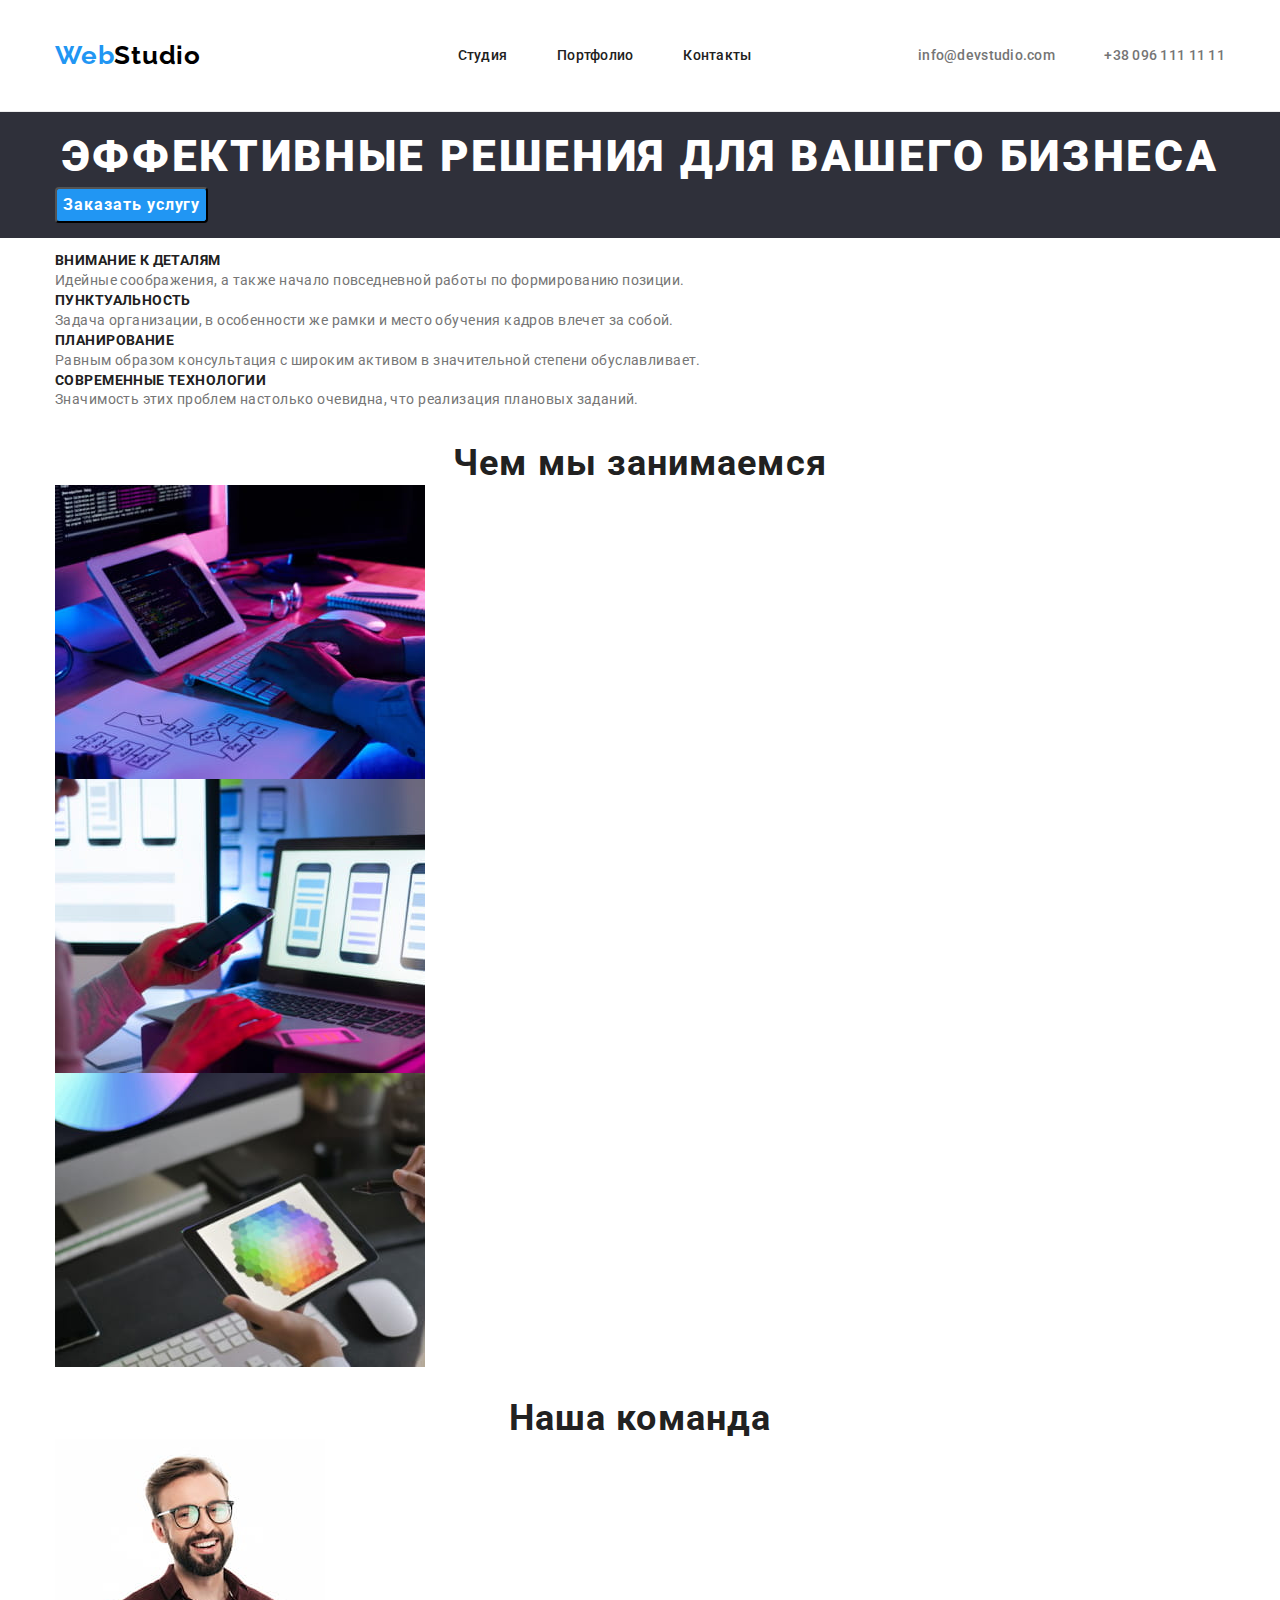
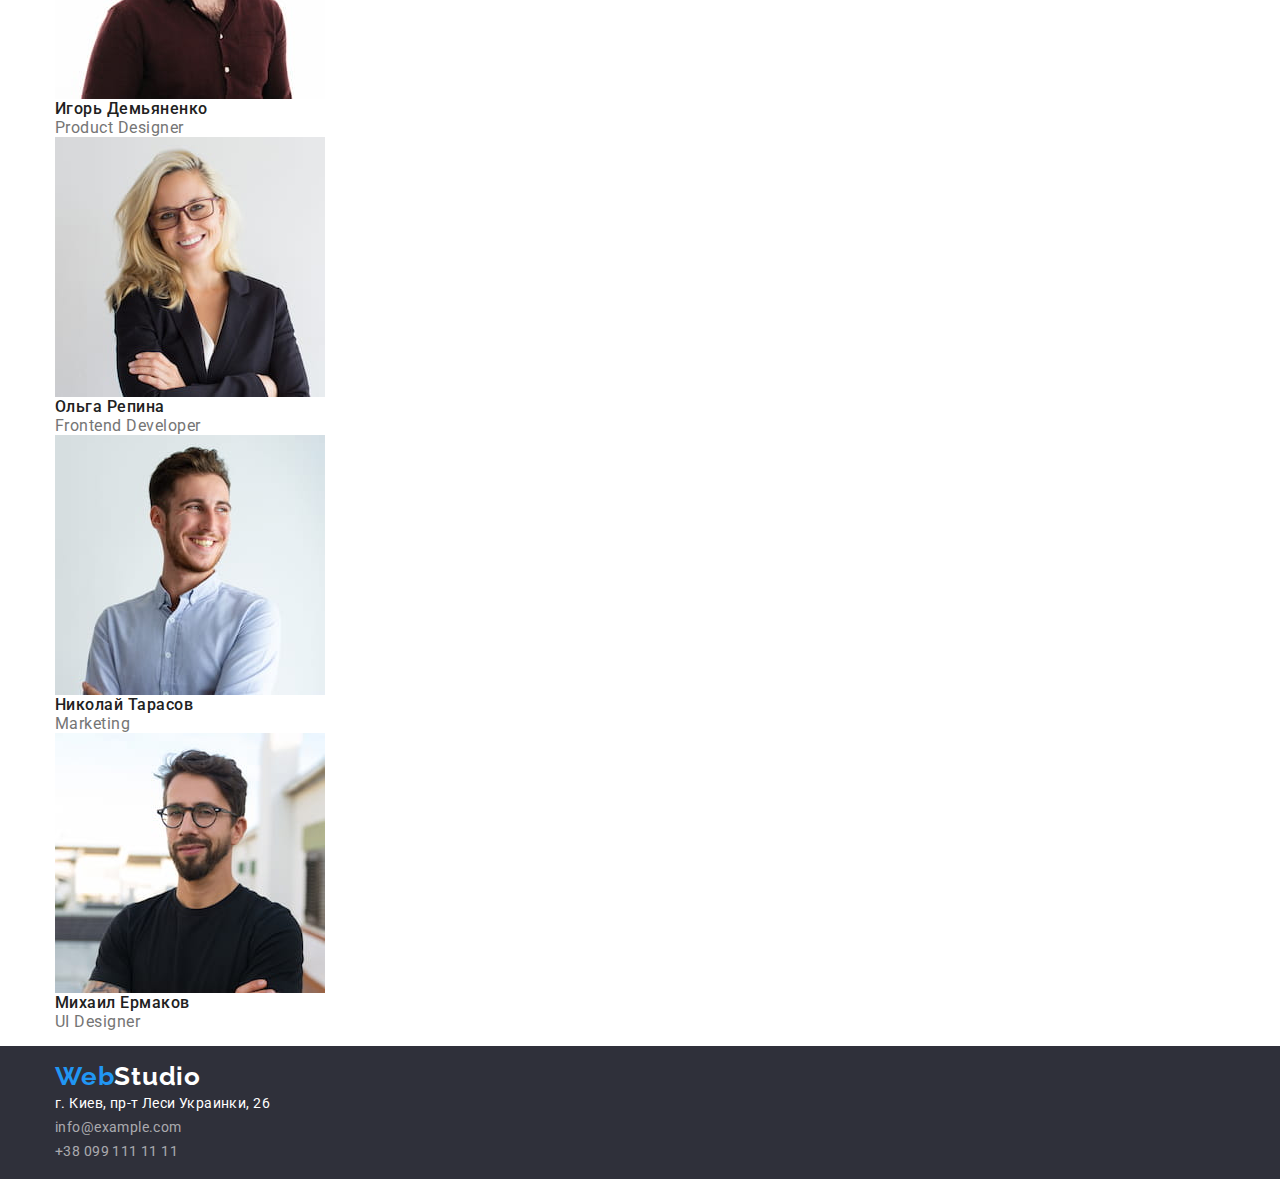
==== index.html @ 6df19114 "Оборачивает секции в вспомогательный контейнер" ====
<!DOCTYPE html>
<html lang="ru">
  <head>
    <meta charset="UTF-8" />
    <meta http-equiv="X-UA-Compatible" content="IE=edge" />
    <meta name="viewport" content="width=device-width, initial-scale=1.0" />
    <link rel="preconnect" href="https://fonts.googleapis.com" />
    <link rel="preconnect" href="https://fonts.gstatic.com" crossorigin />
    <link
      href="https://fonts.googleapis.com/css2?family=Raleway:wght@700&family=Roboto:wght@400;500;700;900&display=swap"
      rel="stylesheet"
    />
    <link
      rel="stylesheet"
      href="https://cdnjs.cloudflare.com/ajax/libs/modern-normalize/1.0.0/modern-normalize.min.css"
    />
    <link rel="stylesheet" href="./css/styles.css" />
    <title>HTML+CSS. Домашнее задание 1</title>
  </head>

  <body>
    <header>
      <div class="container">
        <div class="page-header">
          <!-- Логотип -->
          <a href="./index.html" class="logo">Web<span class="logo-black">Studio</span></a>

          <!-- Навигация по сайту -->
          <nav>
            <ul class="site-nav list">
              <li class="site-nav-item">
                <a href="" class="site-nav-link">Студия</a>
              </li>
              <li class="site-nav-item">
                <a href="./portfolio.html" class="site-nav-link">Портфолио</a>
              </li>
              <li class="site-nav-item">
                <a href="" class="site-nav-link">Контакты</a>
              </li>
            </ul>
          </nav>

          <!-- Контакты для связи -->
          <ul class="contacts list">
            <li class="contacts-item">
              <a href="mailto:info@devstudio.com" class="contacts-link">info@devstudio.com</a>
            </li>
            <li class="contacts-item">
              <a href="tel:+380961111111" class="contacts-link">+38 096 111 11 11</a>
            </li>
          </ul>
        </div>
      </div>
    </header>

    <main>
      <!-- Секция Hero -->
      <section class="section-hero">
        <div class="container">
          <h1 class="title-hero">Эффективные решения для вашего бизнеса</h1>
          <button type="button" class="button">Заказать услугу</button>
        </div>
      </section>

      <!-- Секция преимущества -->
      <section>
        <div class="container">
          <h2 class="hidden">Наши преимущества</h2>
          <ul class="function list">
            <li class="function-item">
              <h3 class="function-subtitle">Внимание к деталям</h3>
              <p class="function-text">
                Идейные соображения, а также начало повседневной работы по формированию позиции.
              </p>
            </li>
            <li class="function-item">
              <h3 class="function-subtitle">Пунктуальность</h3>
              <p class="function-text">
                Задача организации, в особенности же рамки и место обучения кадров влечет за собой.
              </p>
            </li>
            <li class="function-item">
              <h3 class="function-subtitle">Планирование</h3>
              <p class="function-text">
                Равным образом консультация с широким активом в значительной степени обуславливает.
              </p>
            </li>
            <li class="function-item">
              <h3 class="function-subtitle">Современные технологии</h3>
              <p class="function-text">
                Значимость этих проблем настолько очевидна, что реализация плановых заданий.
              </p>
            </li>
          </ul>
        </div>
      </section>

      <!-- Секция услуги компании -->
      <section>
        <div class="container">
          <h2 class="development-title">Чем мы занимаемся</h2>
          <ul class="development list">
            <li class="development-item">
              <img
                src="./images/service-1.jpg"
                alt="Разработка десктопных приложений"
                width="370"
                class="no-gap"
              />
            </li>
            <li class="development-item">
              <img
                src="./images/service-2.jpg"
                alt="Разработка мобильных приложений"
                width="370"
                class="no-gap"
              />
            </li>
            <li class="development-item">
              <img
                src="./images/service-3.jpg"
                alt="Разработка планшетных приложений"
                width="370"
                class="no-gap"
              />
            </li>
          </ul>
        </div>
      </section>

      <!-- Секция Наша команда -->
      <section>
        <div class="container">
          <h2 class="team-title">Наша команда</h2>
          <ul class="team list">
            <li class="team-item">
              <img src="./images/team-member-1.jpg" alt="Игорь Демьяненко" width="270" />
              <h3 class="team-subtitle">Игорь Демьяненко</h3>
              <p lang="en" class="team-text">Product Designer</p>
            </li>
            <li class="team-item">
              <img src="./images/team-member-2.jpg" alt="Ольга Репина" width="270" />
              <h3 class="team-subtitle">Ольга Репина</h3>
              <p lang="en" class="team-text">Frontend Developer</p>
            </li>
            <li class="team-item">
              <img src="./images/team-member-3.jpg" alt="Николай Тарасов" width="270" />
              <h3 class="team-subtitle">Николай Тарасов</h3>
              <p lang="en" class="team-text">Marketing</p>
            </li>
            <li class="team-item">
              <img src="./images/team-member-4.jpg" alt="Михаил Ермаков" width="270" />
              <h3 class="team-subtitle">Михаил Ермаков</h3>
              <p lang="en" class="team-text">UI Designer</p>
            </li>
          </ul>
        </div>
      </section>
    </main>

    <footer class="footer">
      <div class="container">
        <!-- Логотип в footer -->
        <a href="./index.html" class="logo">Web<span class="logo-white">Studio</span></a>

        <!-- Адрес и контакты -->
        <address>
          <ul class="address list">
            <li class="address-item">
              <a
                href="https://goo.gl/maps/hZ6GG7BoJjNdGrGMA"
                target="_blank"
                rel="noopener noreferrer"
                class="address-link"
              >
                г. Киев, пр-т Леси Украинки, 26
              </a>
            </li>
            <li class="address-item">
              <a href="mailto:info@example.com" class="address-link mail">info@example.com</a>
            </li>
            <li class="address-item">
              <a href="tel:+380991111111" class="address-link phone">+38 099 111 11 11</a>
            </li>
          </ul>
        </address>
      </div>
    </footer>
  </body>
</html>
---- css/styles.css ----
/* Цвета логотипа #2196F3,  #000000 */
/* Цвет навигации и основного текста #212121 */
/* Цвет текста телефона и вторичного текста #757575 */

/* Белый текст color: #FFFFFF */
/* Вторичный от белого rgba(255, 255, 255, 0.6) */

/* Цвет фона #FFFFFF */
/* Цвет вторичного фона main #E5E5E5 */

/* Цвет интерактивных элементов в цвет логотипа #2196F3  */

/* Шрифты Raleway 700, Roboto 900, 700, 500, 400  */

:root {
  --brand-color: #2196f3;
  --brand-color-black: #000000;
  --brand-color-white: #ffffff;
  --color-white: #ffffff;
  --background-color-section: #2f303a;
  --text-color: #212121;
  --text-color-two: #757575;
  --color-section-text-two: rgba(255, 255, 255, 0.6);
  --button-filter-color: #f5f4fa;
  --button-filter-color-hover: #188ce8;
}

body {
  background-color: var(--color-white);
  color: var(--text-color);
  font-family: Roboto, sans-serif;
  margin: 0;
}

/* Сброс стилей */
h1,
h2,
h3,
p,
ul,
a {
  margin: 0;
  padding: 0;
}

/* .no-gap {
  display: block;
} */

img {
  display: block;
  max-width: 100%;
  height: auto;
}

/* Оформление логотипа */
.logo {
  color: var(--brand-color);
  text-decoration: none;
  font-family: Raleway, sans-serif;
  font-weight: 700;
  font-size: 26px;
  line-height: 1.19;
  letter-spacing: 0.03em;

  margin: 25px 0;
  margin-right: 90px;
}

.logo-black {
  color: var(--brand-color-black);
}

.logo-white {
  color: var(--brand-color-white);
}

/* Оформление навигации сайта header*/
.list {
  list-style: none;
}

header {
  border-bottom: 1px solid #ececec;
}

.container {
  max-width: 1200px;
  margin: 0 auto;
  padding: 15px;
}

.page-header {
  display: flex;
  justify-content: space-between;
  align-items: center;
  flex-wrap: wrap;
}

.site-nav {
  display: flex;
  width: 294px;
  justify-content: space-between;
}

.site-nav-link {
  text-decoration: none;
  color: var(--text-color);
  font-weight: 500;
  font-size: 14px;
  line-height: 1.14;
  letter-spacing: 0.02em;
}

.site-nav-link:hover,
.site-nav-link:focus {
  color: var(--brand-color);
}

.contacts {
  display: flex;
  width: 307px;
  justify-content: space-between;
}

.contacts-link {
  text-decoration: none;
  color: var(--text-color-two);
  font-weight: 500;
  font-size: 14px;
  line-height: 1.14;
  letter-spacing: 0.02em;
}

.contacts-link:hover,
.contacts-link:focus {
  color: var(--brand-color);
}

/* Оформление подвала сайта footer */
.footer,
.section-hero {
  background-color: var(--background-color-section);
}

.address-link {
  text-decoration: none;
  color: var(--color-white);
  font-style: normal;
  font-size: 14px;
  line-height: 1.71;
  letter-spacing: 0.03em;
}

.mail,
.phone {
  text-decoration: none;
  color: var(--color-section-text-two);
}

/* Оформление секции Hero */
.title-hero {
  color: var(--color-white);
  font-weight: 900;
  font-size: 44px;
  line-height: 1.36;
  letter-spacing: 0.06em;
  text-transform: uppercase;
  text-align: center;
}

.button {
  background-color: var(--brand-color);
  color: var(--color-white);
  font-family: inherit;
  font-weight: 700;
  font-size: 16px;
  line-height: 1.88;
  letter-spacing: 0.06em;

  border-radius: 4px;

  cursor: pointer;
}

.button:hover,
.button:focus {
  background-color: var(--button-filter-color-hover);
}

/* Оформление секции преимущества */

.hidden {
  display: none;
}

.function-subtitle {
  font-weight: 700;
  font-size: 14px;
  line-height: 1.14;
  letter-spacing: 0.03em;
  text-transform: uppercase;
}

/* Секция преимущества */
.function-text {
  color: var(--text-color-two);
  font-size: 14px;
  line-height: 1.71;
  letter-spacing: 0.03em;
}

/* Секция услуги компании */
.development-title,
.team-title {
  font-weight: 700;
  font-size: 36px;
  line-height: 1.17;
  letter-spacing: 0.03em;
  text-align: center;
}

/* Секция Наша команда */
.team-subtitle {
  font-weight: 500;
  font-size: 16px;
  line-height: 1.19;
  letter-spacing: 0.03em;
}

.team-text {
  color: var(--text-color-two);
  font-size: 16px;
  line-height: 1.19;
  letter-spacing: 0.03em;
}

/* Интерактивная секция кнопок портфолио */

.filter-button {
  border: none;
  background-color: var(--button-filter-color);
  font-family: inherit;
  font-weight: 500;
  font-size: 16px;
  line-height: 1.62;
  letter-spacing: 0.03em;

  cursor: pointer;
}

.filter-button:hover,
.filter-button:focus {
  background-color: var(--brand-color);
  color: var(--color-white);
}

.portfolio-link {
  text-decoration: none;
}

.portfolio-title {
  color: var(--text-color);
  font-weight: 700;
  font-size: 18px;
  line-height: 2;
  letter-spacing: 0.06em;
}

.portfolio-text {
  color: var(--text-color-two);
  font-size: 16px;
  line-height: 2;
  letter-spacing: 0.03em;
}
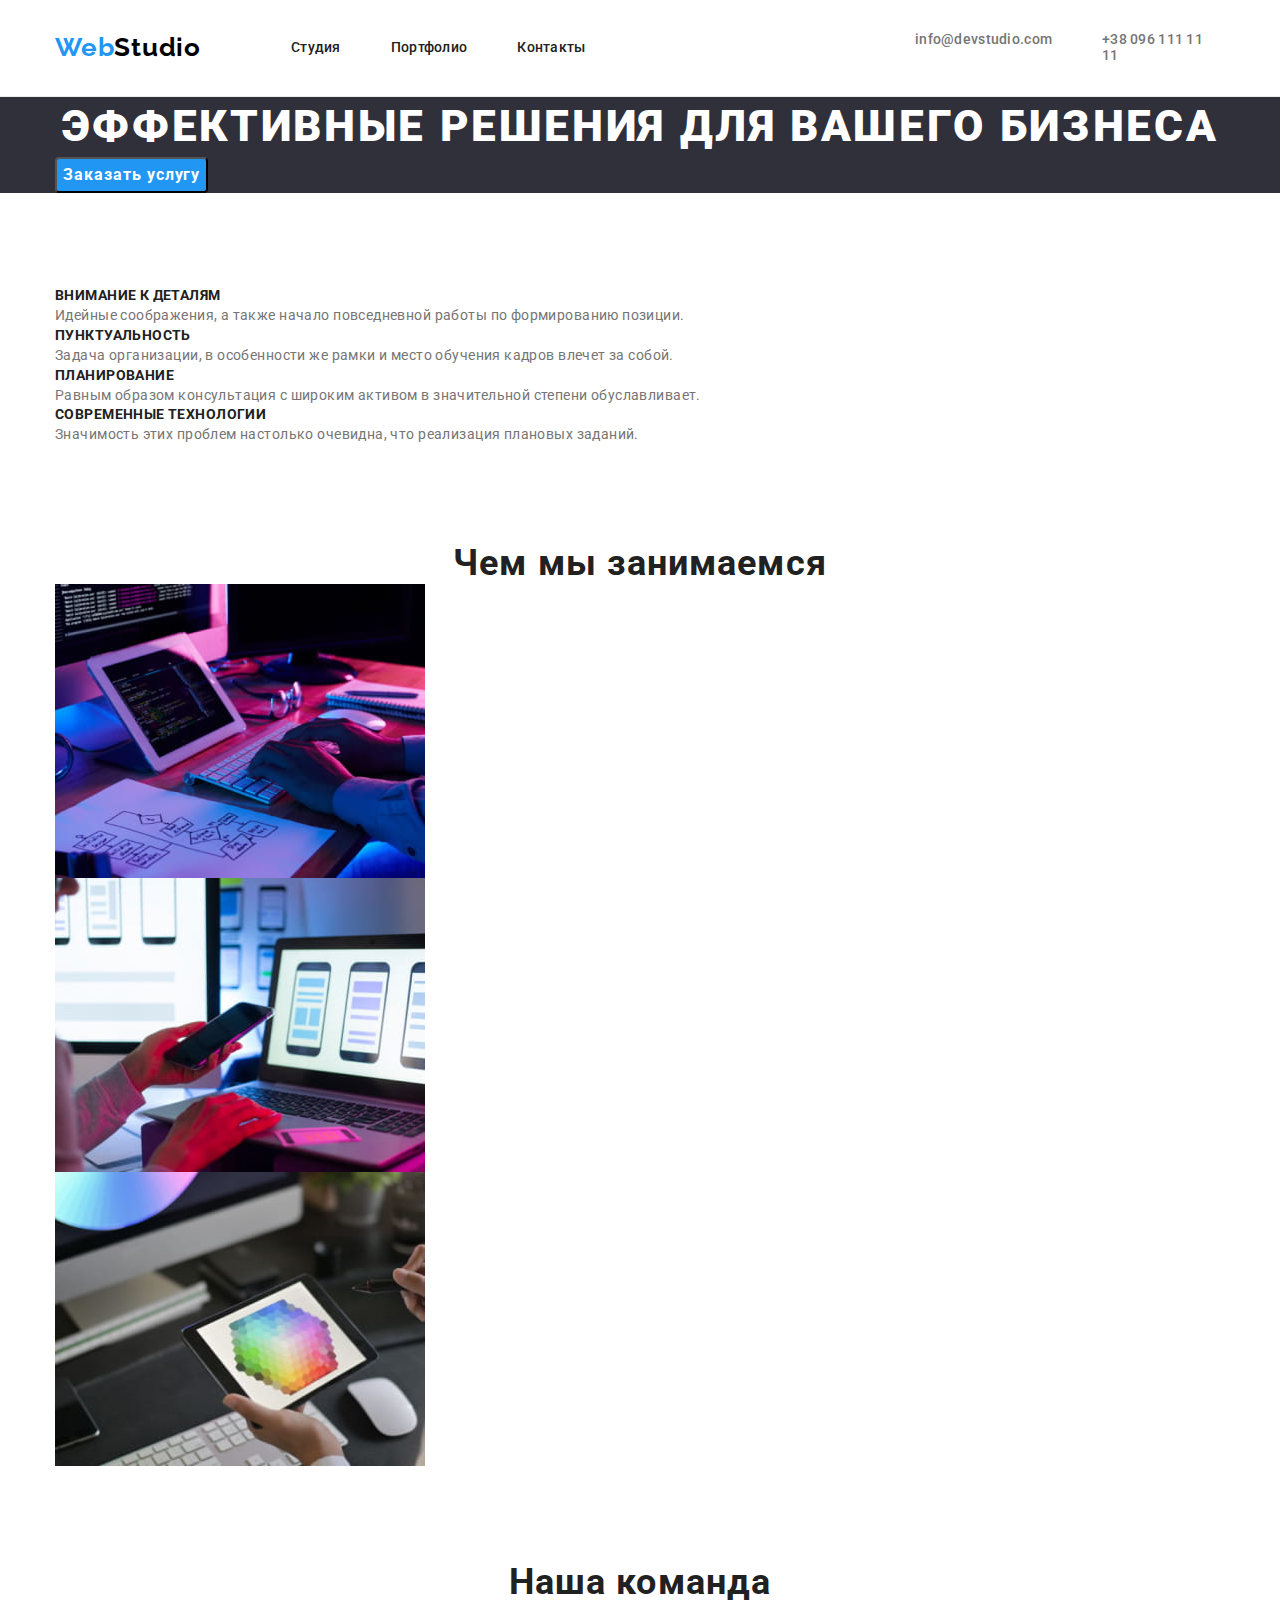
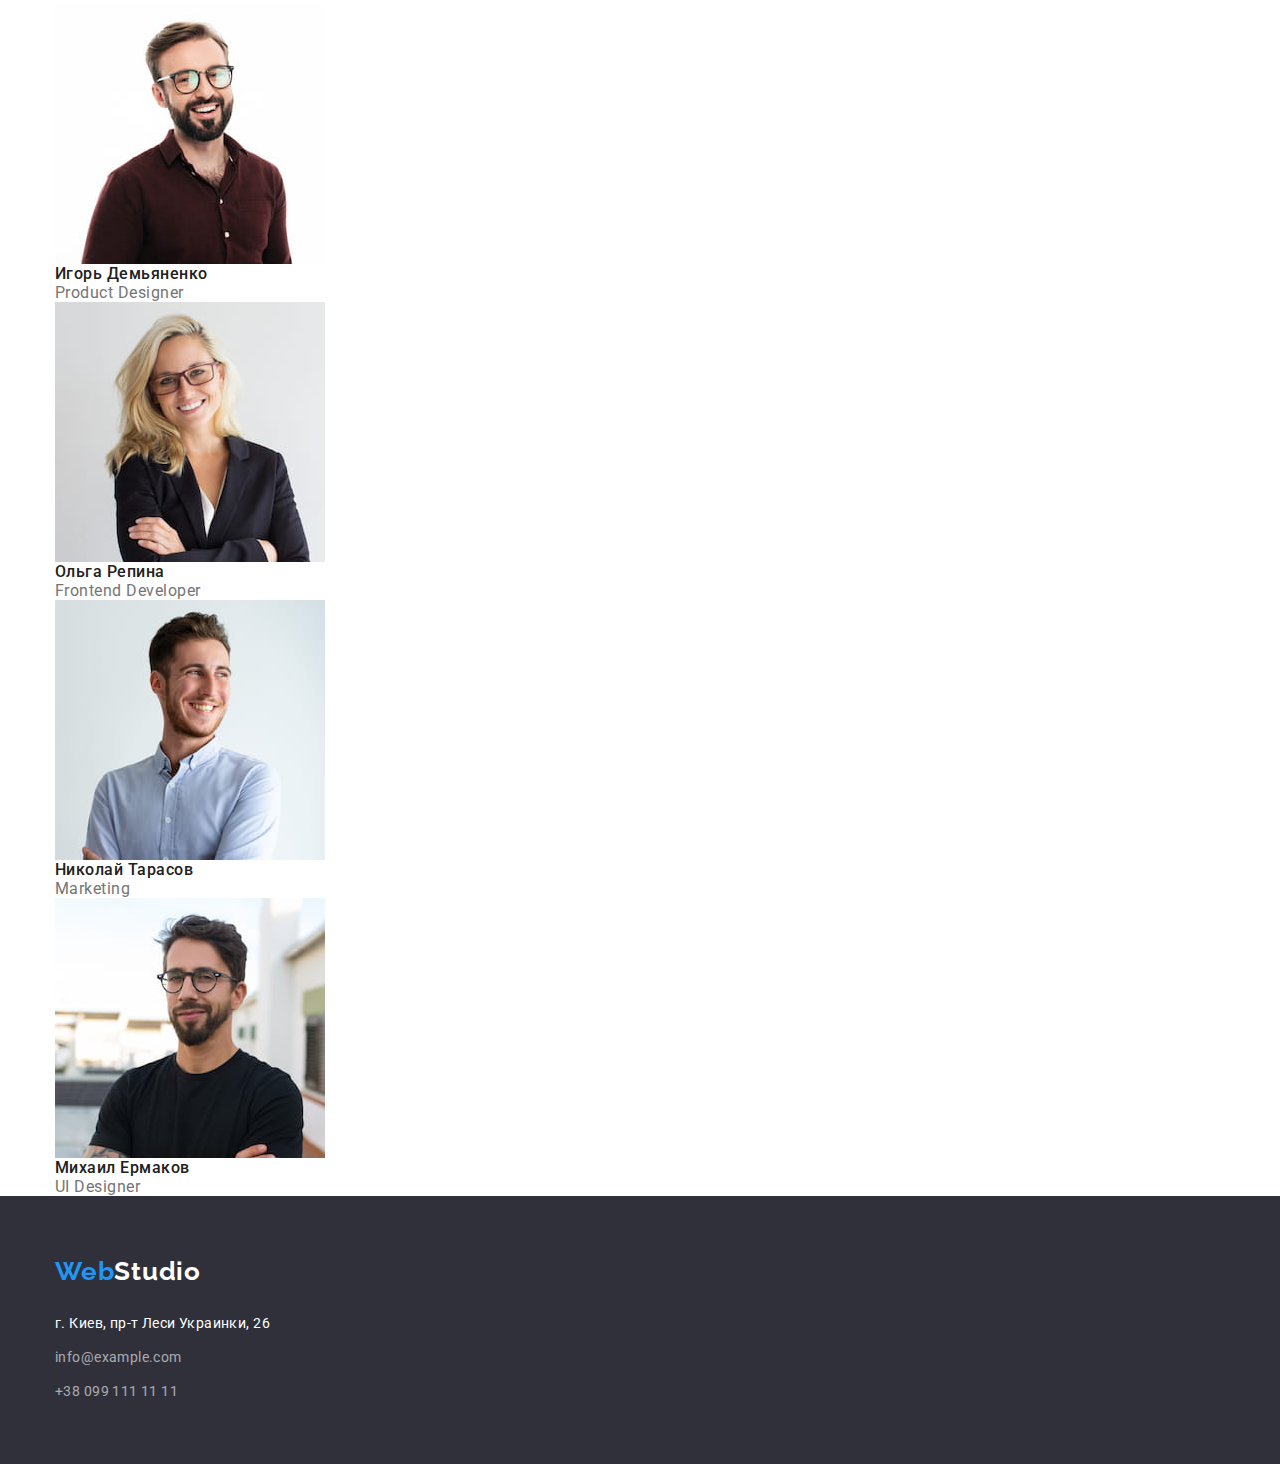
==== commit 8ccfaa00: "Размечает шапку и футтер сайта" ====
--- a/index.html
+++ b/index.html
@@ -63,9 +63,9 @@
       </section>
 
       <!-- Секция преимущества -->
-      <section>
+      <section class="section-function">
         <div class="container">
-          <h2 class="hidden">Наши преимущества</h2>
+          <h2 class="visually-hidden">Наши преимущества</h2>
           <ul class="function list">
             <li class="function-item">
               <h3 class="function-subtitle">Внимание к деталям</h3>
@@ -96,7 +96,7 @@
       </section>
 
       <!-- Секция услуги компании -->
-      <section>
+      <section class="section-development">
         <div class="container">
           <h2 class="development-title">Чем мы занимаемся</h2>
           <ul class="development list">
@@ -158,32 +158,34 @@
       </section>
     </main>
 
-    <footer class="footer">
+    <footer>
       <div class="container">
-        <!-- Логотип в footer -->
-        <a href="./index.html" class="logo">Web<span class="logo-white">Studio</span></a>
+        
+          <!-- Логотип в footer -->
+          <a href="./index.html" class="logo">Web<span class="logo-white">Studio</span></a>
 
-        <!-- Адрес и контакты -->
-        <address>
-          <ul class="address list">
-            <li class="address-item">
-              <a
-                href="https://goo.gl/maps/hZ6GG7BoJjNdGrGMA"
-                target="_blank"
-                rel="noopener noreferrer"
-                class="address-link"
-              >
-                г. Киев, пр-т Леси Украинки, 26
-              </a>
-            </li>
-            <li class="address-item">
-              <a href="mailto:info@example.com" class="address-link mail">info@example.com</a>
-            </li>
-            <li class="address-item">
-              <a href="tel:+380991111111" class="address-link phone">+38 099 111 11 11</a>
-            </li>
-          </ul>
-        </address>
+          <!-- Адрес и контакты -->
+          <address>
+            <ul class="address list">
+              <li class="address-item">
+                <a
+                  href="https://goo.gl/maps/hZ6GG7BoJjNdGrGMA"
+                  target="_blank"
+                  rel="noopener noreferrer"
+                  class="address-link"
+                >
+                  г. Киев, пр-т Леси Украинки, 26
+                </a>
+              </li>
+              <li class="address-item">
+                <a href="mailto:info@example.com" class="address-link mail">info@example.com</a>
+              </li>
+              <li class="address-item">
+                <a href="tel:+380991111111" class="address-link phone">+38 099 111 11 11</a>
+              </li>
+            </ul>
+          </address>
+        
       </div>
     </footer>
   </body>
--- a/css/styles.css
+++ b/css/styles.css
@@ -38,7 +38,7 @@
 h3,
 p,
 ul,
-a {
+li {
   margin: 0;
   padding: 0;
 }
@@ -63,7 +63,8 @@
   line-height: 1.19;
   letter-spacing: 0.03em;
 
-  margin: 25px 0;
+  display: inline-block;
+  padding: 25px 0;
   margin-right: 90px;
 }
 
@@ -87,12 +88,12 @@
 .container {
   max-width: 1200px;
   margin: 0 auto;
-  padding: 15px;
+  padding: 0 15px;
 }
 
 .page-header {
   display: flex;
-  justify-content: space-between;
+  justify-content: flex-start;
   align-items: center;
   flex-wrap: wrap;
 }
@@ -100,7 +101,28 @@
 .site-nav {
   display: flex;
   width: 294px;
-  justify-content: space-between;
+  margin-right: 330px;
+}
+
+.site-nav-item,
+.contacts-item {
+  margin: 0 25px;
+}
+
+.site-nav-item:first-child,
+.contacts-item:first-child {
+  margin-left: 0;
+}
+
+.site-nav-item:last-child,
+.contacts-item:last-child {
+  margin-right: 0;
+}
+
+.site-nav-link,
+.contacts-link {
+  display: block;
+  padding: 32px 0;
 }
 
 .site-nav-link {
@@ -120,7 +142,6 @@
 .contacts {
   display: flex;
   width: 307px;
-  justify-content: space-between;
 }
 
 .contacts-link {
@@ -138,11 +159,21 @@
 }
 
 /* Оформление подвала сайта footer */
-.footer,
+footer,
 .section-hero {
   background-color: var(--background-color-section);
 }
 
+footer {
+  padding: 35px 0;
+}
+
+.section-hero,
+.section-function,
+.section-development {
+  margin-bottom: 95px;
+}
+
 .address-link {
   text-decoration: none;
   color: var(--color-white);
@@ -150,12 +181,25 @@
   font-size: 14px;
   line-height: 1.71;
   letter-spacing: 0.03em;
+
+  display: block;
+}
+
+.address-item {
+  margin-bottom: 10px;
+}
+
+.address-item:last-child {
+  margin-bottom: 0;
 }
 
 .mail,
 .phone {
-  text-decoration: none;
   color: var(--color-section-text-two);
+}
+
+address {
+  padding-bottom: 25px;
 }
 
 /* Оформление секции Hero */
@@ -190,8 +234,18 @@
 
 /* Оформление секции преимущества */
 
-.hidden {
-  display: none;
+.visually-hidden {
+  position: absolute;
+  width: 1px;
+  height: 1px;
+  margin: -1px;
+  border: 0;
+  padding: 0;
+
+  white-space: nowrap;
+  clip-path: inset(100%);
+  clip: rect(0 0 0 0);
+  overflow: hidden;
 }
 
 .function-subtitle {
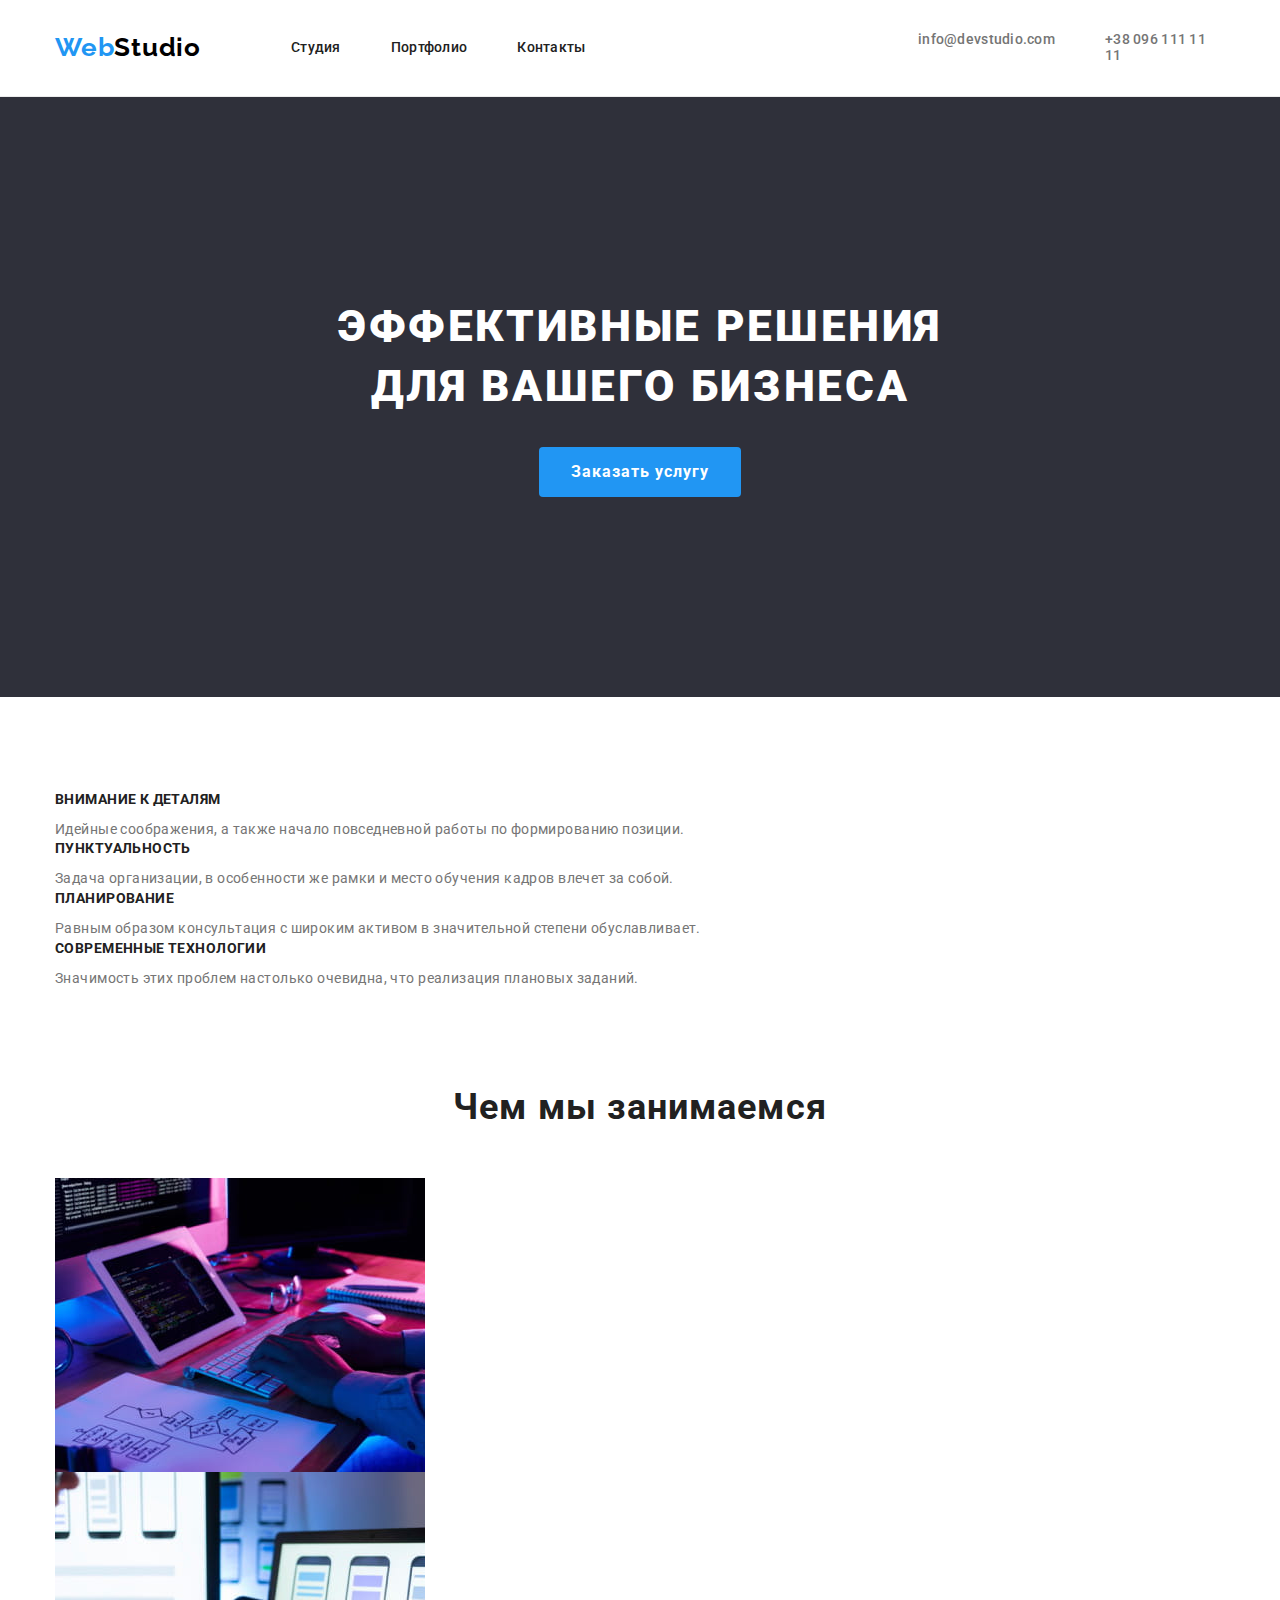
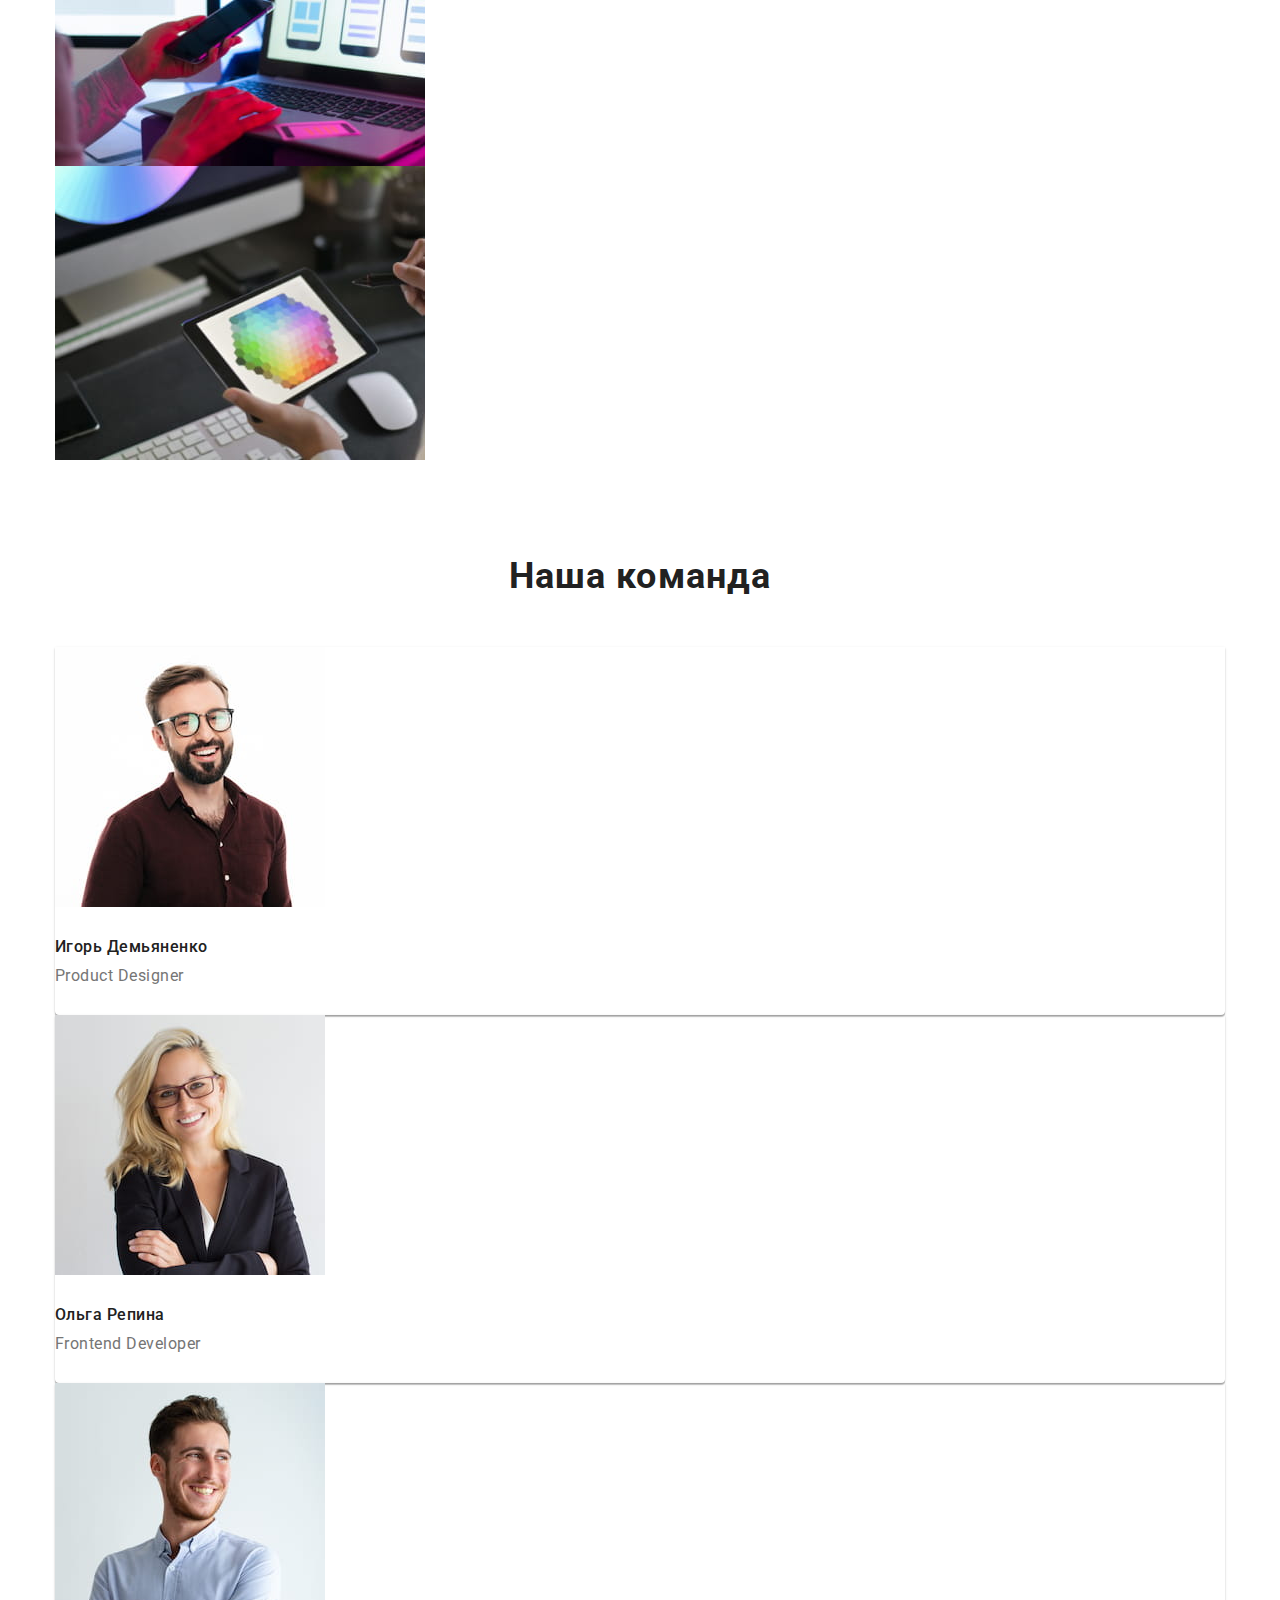
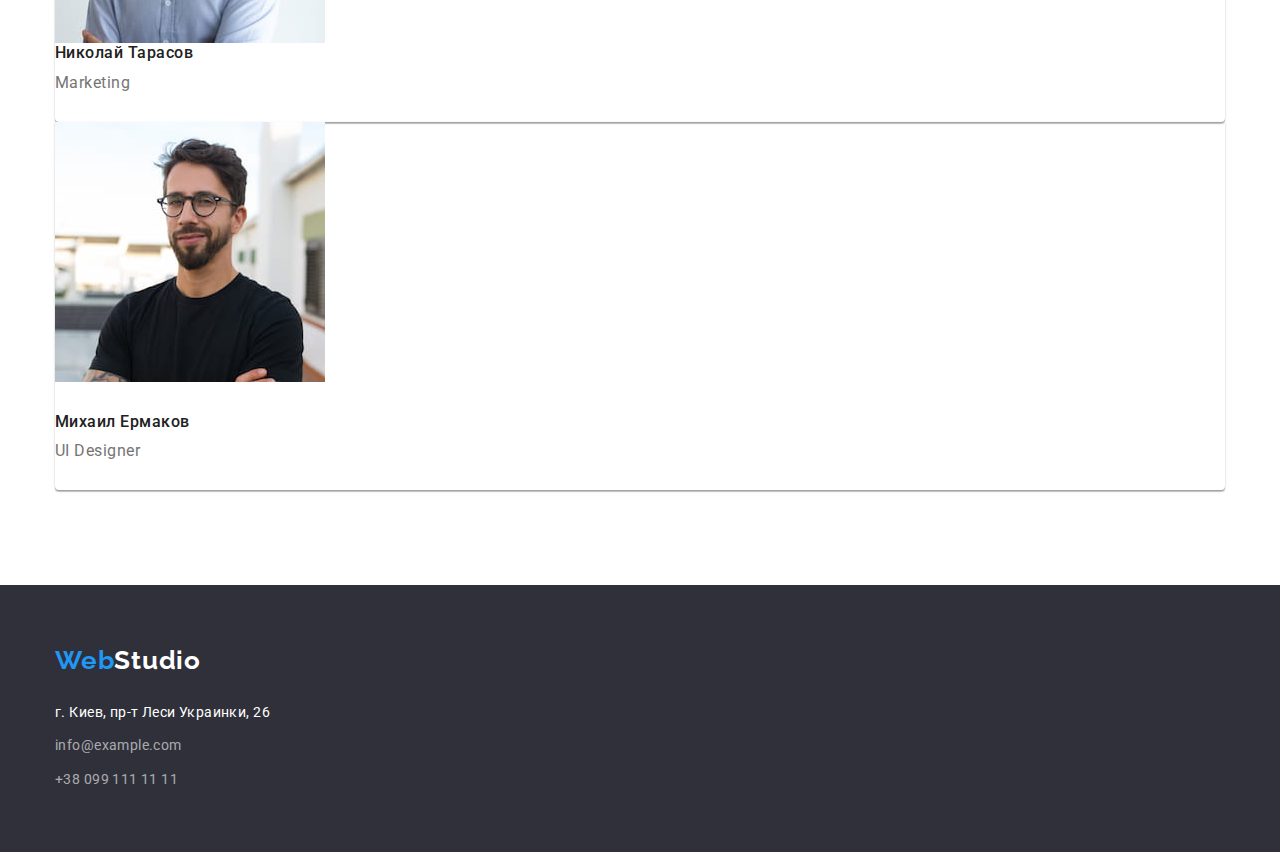
==== commit 42d2f3e5: "Делает вертикальную разметку с помощью маржинов и паддингов в индекс и портфолио" ====
--- a/index.html
+++ b/index.html
@@ -12,7 +12,7 @@
     />
     <link
       rel="stylesheet"
-      href="https://cdnjs.cloudflare.com/ajax/libs/modern-normalize/1.0.0/modern-normalize.min.css"
+      href="https://cdnjs.cloudflare.com/ajax/libs/modern-normalize/1.1.0/modern-normalize.min.css"
     />
     <link rel="stylesheet" href="./css/styles.css" />
     <title>HTML+CSS. Домашнее задание 1</title>
@@ -63,7 +63,7 @@
       </section>
 
       <!-- Секция преимущества -->
-      <section class="section-function">
+      <section class="section">
         <div class="container">
           <h2 class="visually-hidden">Наши преимущества</h2>
           <ul class="function list">
@@ -96,7 +96,7 @@
       </section>
 
       <!-- Секция услуги компании -->
-      <section class="section-development">
+      <section class="section no-padding-top">
         <div class="container">
           <h2 class="development-title">Чем мы занимаемся</h2>
           <ul class="development list">
@@ -129,17 +129,17 @@
       </section>
 
       <!-- Секция Наша команда -->
-      <section>
+      <section class="section no-padding-top">
         <div class="container">
           <h2 class="team-title">Наша команда</h2>
           <ul class="team list">
             <li class="team-item">
-              <img src="./images/team-member-1.jpg" alt="Игорь Демьяненко" width="270" />
+              <img src="./images/team-member-1.jpg" alt="Игорь Демьяненко" width="270" class="team-img"/>
               <h3 class="team-subtitle">Игорь Демьяненко</h3>
               <p lang="en" class="team-text">Product Designer</p>
             </li>
             <li class="team-item">
-              <img src="./images/team-member-2.jpg" alt="Ольга Репина" width="270" />
+              <img src="./images/team-member-2.jpg" alt="Ольга Репина" width="270" class="team-img"/>
               <h3 class="team-subtitle">Ольга Репина</h3>
               <p lang="en" class="team-text">Frontend Developer</p>
             </li>
@@ -149,7 +149,7 @@
               <p lang="en" class="team-text">Marketing</p>
             </li>
             <li class="team-item">
-              <img src="./images/team-member-4.jpg" alt="Михаил Ермаков" width="270" />
+              <img src="./images/team-member-4.jpg" alt="Михаил Ермаков" width="270" class="team-img"/>
               <h3 class="team-subtitle">Михаил Ермаков</h3>
               <p lang="en" class="team-text">UI Designer</p>
             </li>
--- a/css/styles.css
+++ b/css/styles.css
@@ -29,7 +29,6 @@
   background-color: var(--color-white);
   color: var(--text-color);
   font-family: Roboto, sans-serif;
-  margin: 0;
 }
 
 /* Сброс стилей */
@@ -101,7 +100,6 @@
 .site-nav {
   display: flex;
   width: 294px;
-  margin-right: 330px;
 }
 
 .site-nav-item,
@@ -142,6 +140,7 @@
 .contacts {
   display: flex;
   width: 307px;
+  margin-left: auto;
 }
 
 .contacts-link {
@@ -159,19 +158,9 @@
 }
 
 /* Оформление подвала сайта footer */
-footer,
-.section-hero {
-  background-color: var(--background-color-section);
-}
-
 footer {
   padding: 35px 0;
-}
-
-.section-hero,
-.section-function,
-.section-development {
-  margin-bottom: 95px;
+  background-color: var(--background-color-section);
 }
 
 .address-link {
@@ -203,14 +192,24 @@
 }
 
 /* Оформление секции Hero */
+
+.section-hero {
+  padding: 200px 0;
+  background-color: var(--background-color-section);
+  text-align: center;
+}
+
 .title-hero {
+  max-width: 696px;
+  margin: 0 auto;
+  margin-bottom: 30px;
+
   color: var(--color-white);
   font-weight: 900;
   font-size: 44px;
   line-height: 1.36;
   letter-spacing: 0.06em;
   text-transform: uppercase;
-  text-align: center;
 }
 
 .button {
@@ -222,7 +221,12 @@
   line-height: 1.88;
   letter-spacing: 0.06em;
 
+  display: inline-block;
+  min-width: 200px;
+  height: 50px;
+  border: none;
   border-radius: 4px;
+  padding: 10px 32px;
 
   cursor: pointer;
 }
@@ -233,6 +237,14 @@
 }
 
 /* Оформление секции преимущества */
+
+.section {
+  padding: 95px 0;
+}
+
+.section.no-padding-top {
+  padding-top: 0;
+}
 
 .visually-hidden {
   position: absolute;
@@ -254,6 +266,8 @@
   line-height: 1.14;
   letter-spacing: 0.03em;
   text-transform: uppercase;
+
+  margin-bottom: 10px;
 }
 
 /* Секция преимущества */
@@ -265,8 +279,10 @@
 }
 
 /* Секция услуги компании */
+
 .development-title,
 .team-title {
+  margin-bottom: 50px;
   font-weight: 700;
   font-size: 36px;
   line-height: 1.17;
@@ -280,6 +296,14 @@
   font-size: 16px;
   line-height: 1.19;
   letter-spacing: 0.03em;
+  margin-bottom: 10px;
+}
+
+.team-item {
+  padding-bottom: 30px;
+  border-radius: 0px 0px 4px 4px;
+  box-shadow: 0px 1px 3px rgba(0, 0, 0, 0.12), 0px 1px 1px rgba(0, 0, 0, 0.14),
+    0px 2px 1px rgba(0, 0, 0, 0.2);
 }
 
 .team-text {
@@ -289,9 +313,15 @@
   letter-spacing: 0.03em;
 }
 
+.team-img {
+  margin-bottom: 30px;
+}
+
 /* Интерактивная секция кнопок портфолио */
 
 .filter-button {
+  padding: 6px 22px;
+  border-radius: 4px;
   border: none;
   background-color: var(--button-filter-color);
   font-family: inherit;
@@ -309,8 +339,17 @@
   color: var(--color-white);
 }
 
+.filter {
+  margin-bottom: 50px;
+}
+
+.portfolio-item {
+  padding-bottom: 20px;
+}
+
 .portfolio-link {
   text-decoration: none;
+  display: block;
 }
 
 .portfolio-title {
@@ -319,6 +358,9 @@
   font-size: 18px;
   line-height: 2;
   letter-spacing: 0.06em;
+
+  margin-top: 20px;
+  margin-bottom: 5px;
 }
 
 .portfolio-text {
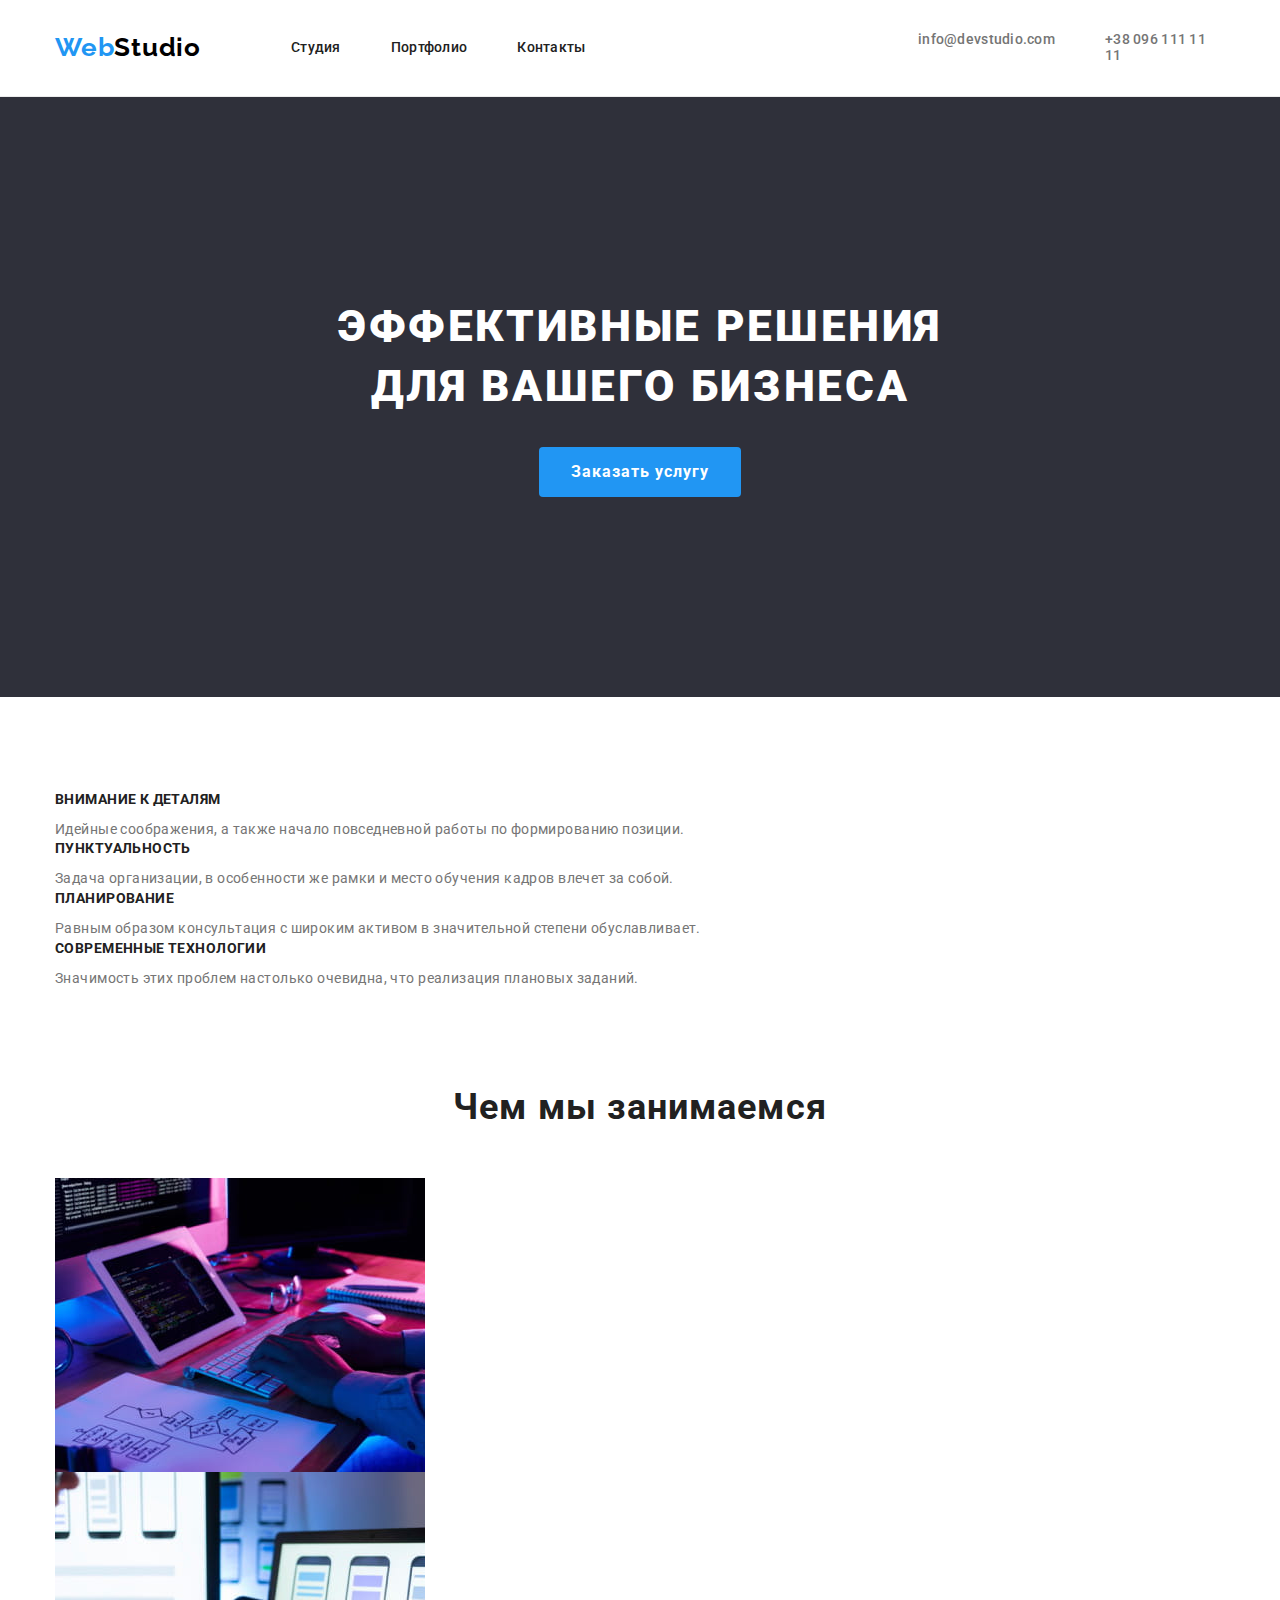
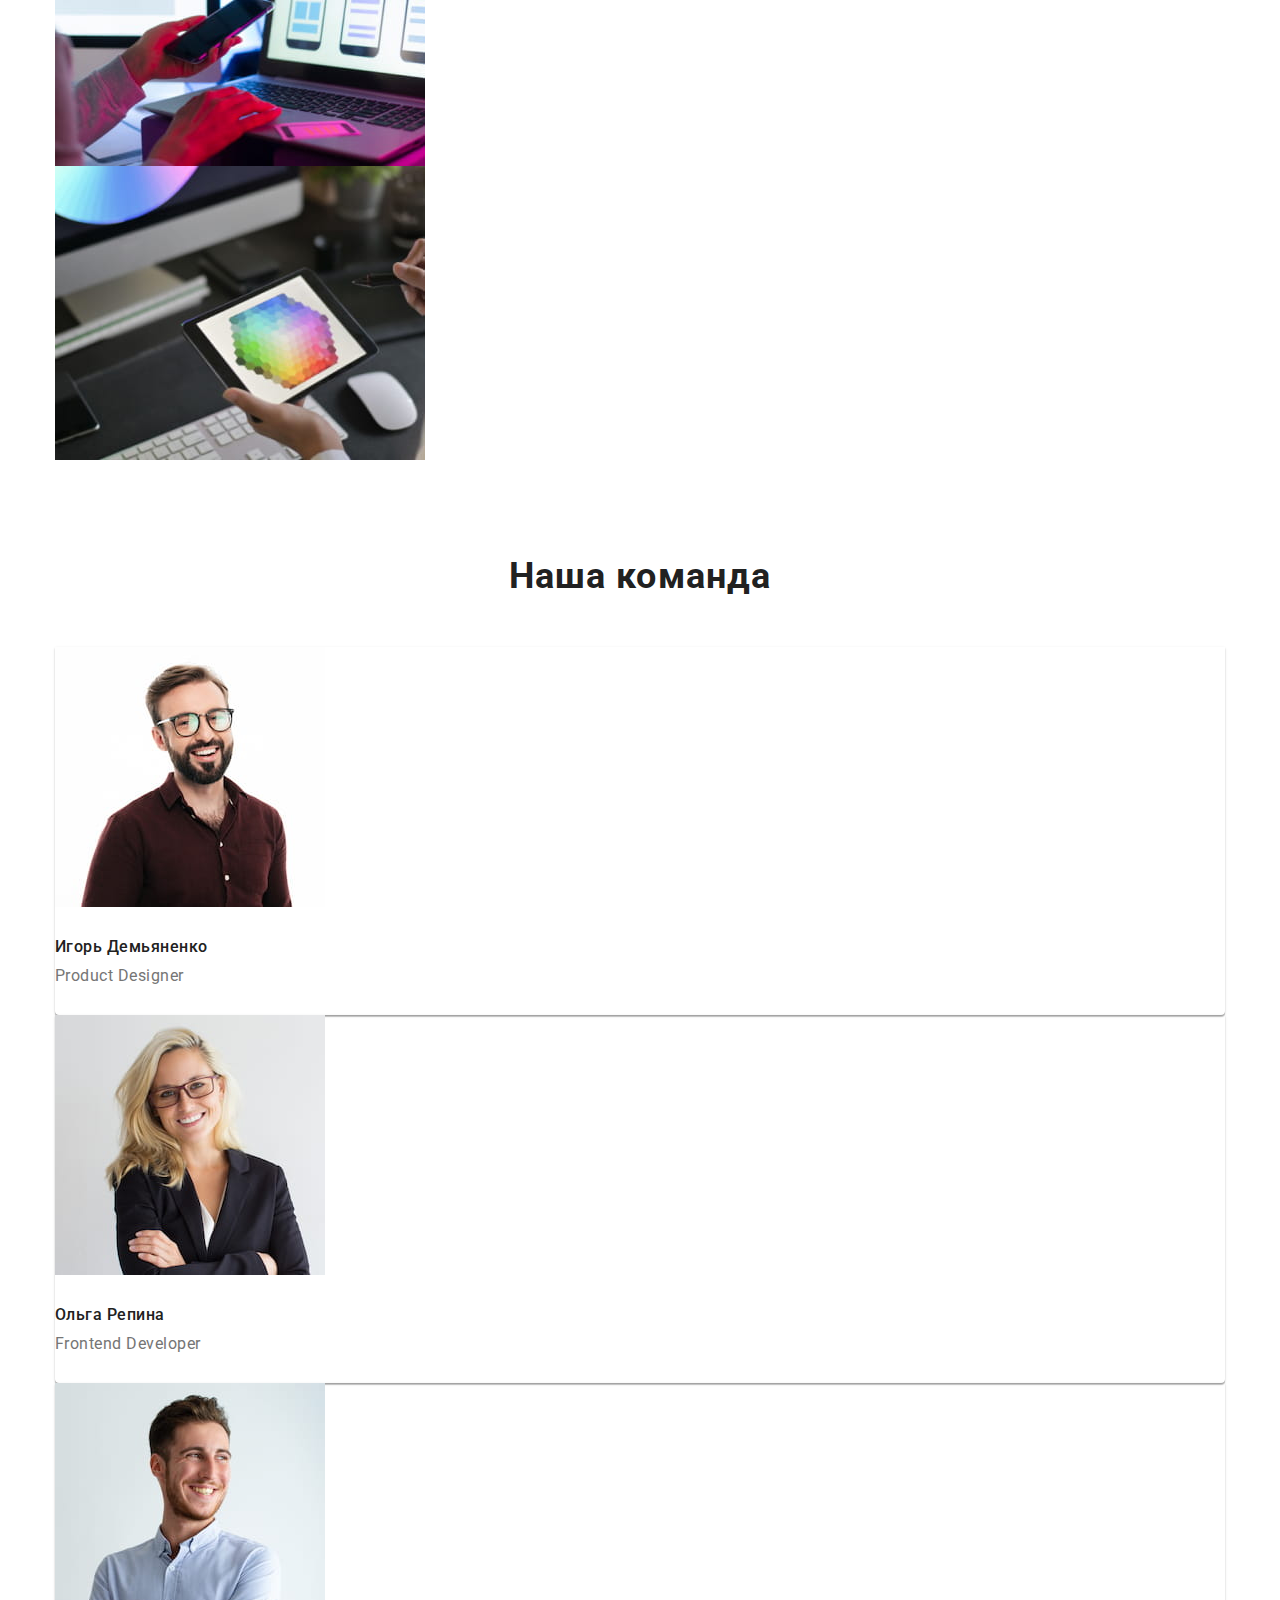
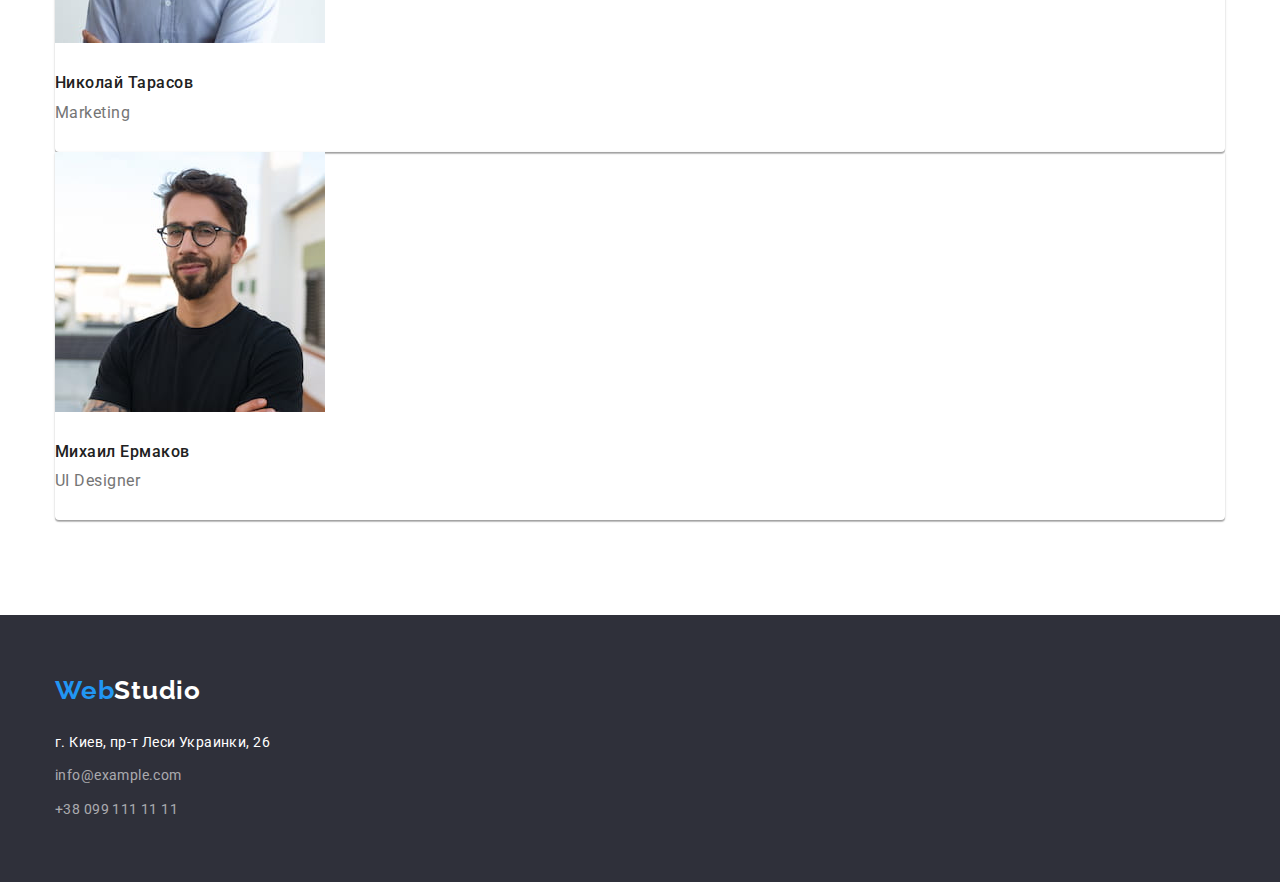
==== commit 6f624c68: "Оборачивает нижнюю часть карточек и портфолио в div" ====
--- a/index.html
+++ b/index.html
@@ -134,24 +134,44 @@
           <h2 class="team-title">Наша команда</h2>
           <ul class="team list">
             <li class="team-item">
-              <img src="./images/team-member-1.jpg" alt="Игорь Демьяненко" width="270" class="team-img"/>
-              <h3 class="team-subtitle">Игорь Демьяненко</h3>
-              <p lang="en" class="team-text">Product Designer</p>
-            </li>
-            <li class="team-item">
-              <img src="./images/team-member-2.jpg" alt="Ольга Репина" width="270" class="team-img"/>
-              <h3 class="team-subtitle">Ольга Репина</h3>
-              <p lang="en" class="team-text">Frontend Developer</p>
+              <img
+                src="./images/team-member-1.jpg"
+                alt="Игорь Демьяненко"
+                width="270"
+              />
+              <div class="team-text-box">
+                <h3 class="team-subtitle">Игорь Демьяненко</h3>
+                <p lang="en" class="team-text">Product Designer</p>
+              </div>
+            </li>
+            <li class="team-item">
+              <img
+                src="./images/team-member-2.jpg"
+                alt="Ольга Репина"
+                width="270"              
+              />
+              <div class="team-text-box">
+                <h3 class="team-subtitle">Ольга Репина</h3>
+                <p lang="en" class="team-text">Frontend Developer</p>
+              </div>
             </li>
             <li class="team-item">
               <img src="./images/team-member-3.jpg" alt="Николай Тарасов" width="270" />
-              <h3 class="team-subtitle">Николай Тарасов</h3>
-              <p lang="en" class="team-text">Marketing</p>
-            </li>
-            <li class="team-item">
-              <img src="./images/team-member-4.jpg" alt="Михаил Ермаков" width="270" class="team-img"/>
-              <h3 class="team-subtitle">Михаил Ермаков</h3>
-              <p lang="en" class="team-text">UI Designer</p>
+              <div class="team-text-box">
+                <h3 class="team-subtitle">Николай Тарасов</h3>
+                <p lang="en" class="team-text">Marketing</p>
+              </div>
+            </li>
+            <li class="team-item">
+              <img
+                src="./images/team-member-4.jpg"
+                alt="Михаил Ермаков"
+                width="270"              
+              />
+              <div class="team-text-box">
+                <h3 class="team-subtitle">Михаил Ермаков</h3>
+                <p lang="en" class="team-text">UI Designer</p>
+              </div>
             </li>
           </ul>
         </div>
@@ -160,32 +180,30 @@
 
     <footer>
       <div class="container">
-        
-          <!-- Логотип в footer -->
-          <a href="./index.html" class="logo">Web<span class="logo-white">Studio</span></a>
-
-          <!-- Адрес и контакты -->
-          <address>
-            <ul class="address list">
-              <li class="address-item">
-                <a
-                  href="https://goo.gl/maps/hZ6GG7BoJjNdGrGMA"
-                  target="_blank"
-                  rel="noopener noreferrer"
-                  class="address-link"
-                >
-                  г. Киев, пр-т Леси Украинки, 26
-                </a>
-              </li>
-              <li class="address-item">
-                <a href="mailto:info@example.com" class="address-link mail">info@example.com</a>
-              </li>
-              <li class="address-item">
-                <a href="tel:+380991111111" class="address-link phone">+38 099 111 11 11</a>
-              </li>
-            </ul>
-          </address>
-        
+        <!-- Логотип в footer -->
+        <a href="./index.html" class="logo">Web<span class="logo-white">Studio</span></a>
+
+        <!-- Адрес и контакты -->
+        <address>
+          <ul class="address list">
+            <li class="address-item">
+              <a
+                href="https://goo.gl/maps/hZ6GG7BoJjNdGrGMA"
+                target="_blank"
+                rel="noopener noreferrer"
+                class="address-link"
+              >
+                г. Киев, пр-т Леси Украинки, 26
+              </a>
+            </li>
+            <li class="address-item">
+              <a href="mailto:info@example.com" class="address-link mail">info@example.com</a>
+            </li>
+            <li class="address-item">
+              <a href="tel:+380991111111" class="address-link phone">+38 099 111 11 11</a>
+            </li>
+          </ul>
+        </address>
       </div>
     </footer>
   </body>
--- a/css/styles.css
+++ b/css/styles.css
@@ -300,7 +300,6 @@
 }
 
 .team-item {
-  padding-bottom: 30px;
   border-radius: 0px 0px 4px 4px;
   box-shadow: 0px 1px 3px rgba(0, 0, 0, 0.12), 0px 1px 1px rgba(0, 0, 0, 0.14),
     0px 2px 1px rgba(0, 0, 0, 0.2);
@@ -313,8 +312,8 @@
   letter-spacing: 0.03em;
 }
 
-.team-img {
-  margin-bottom: 30px;
+.team-text-box {
+  padding: 30px 0;
 }
 
 /* Интерактивная секция кнопок портфолио */
@@ -344,12 +343,17 @@
 }
 
 .portfolio-item {
-  padding-bottom: 20px;
+  background-color: var(--color-white);
+  border: 1px solid #eeeeee;
 }
 
 .portfolio-link {
   text-decoration: none;
   display: block;
+}
+
+.portfolio-text-box {
+  padding: 20px 0;
 }
 
 .portfolio-title {
@@ -359,7 +363,6 @@
   line-height: 2;
   letter-spacing: 0.06em;
 
-  margin-top: 20px;
   margin-bottom: 5px;
 }
 
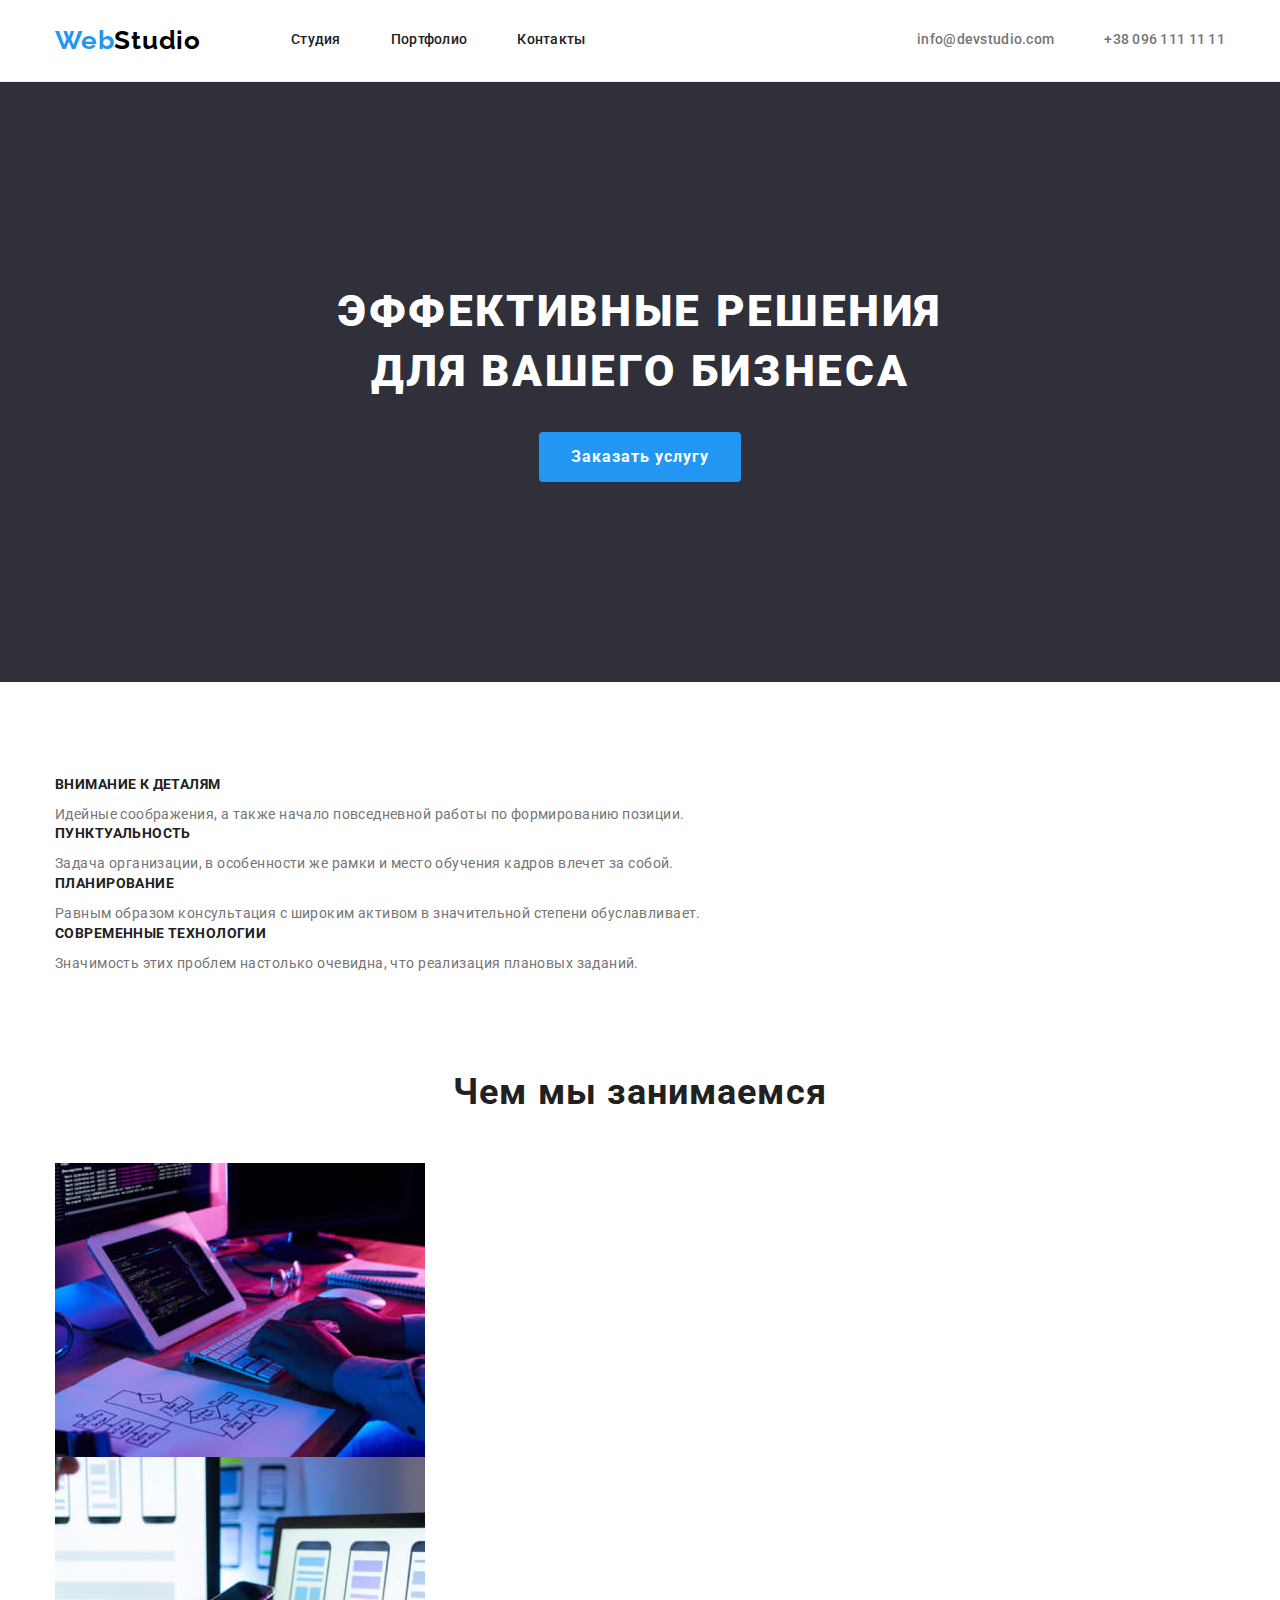
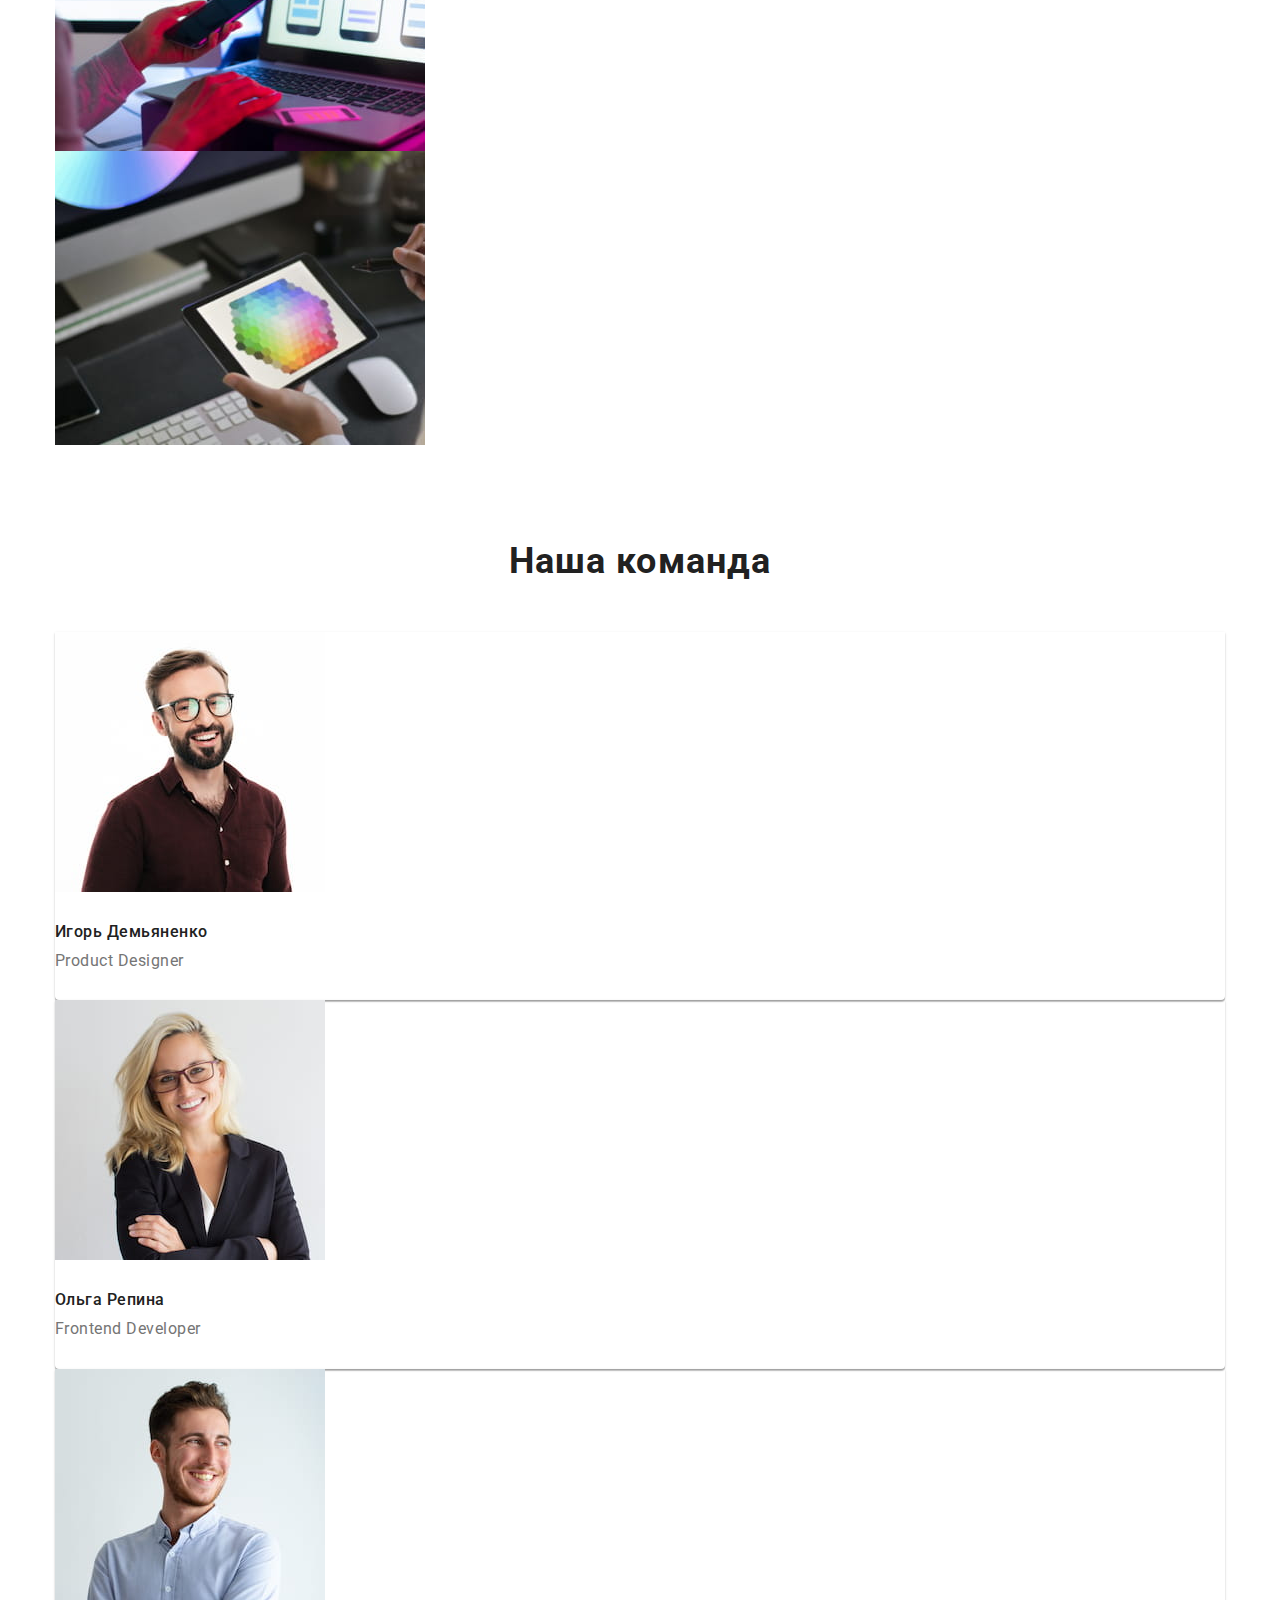
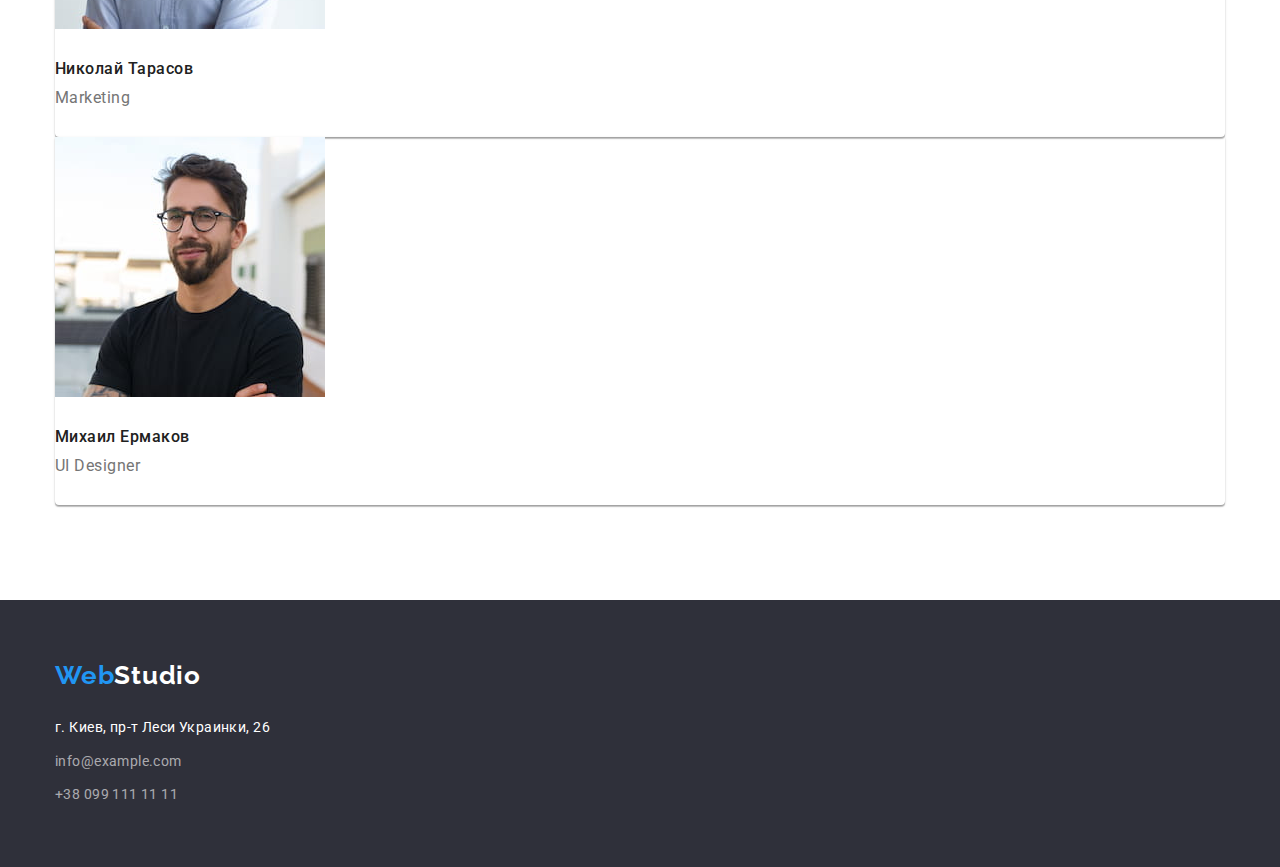
==== commit 9c4e96fc: "Оформляет понятно CSS описания стилей" ====
--- a/index.html
+++ b/index.html
@@ -20,36 +20,34 @@
 
   <body>
     <header>
-      <div class="container">
-        <div class="page-header">
-          <!-- Логотип -->
-          <a href="./index.html" class="logo">Web<span class="logo-black">Studio</span></a>
+      <div class="container page-header">
+        <!-- Логотип -->
+        <a href="./index.html" class="logo">Web<span class="logo-black">Studio</span></a>
 
-          <!-- Навигация по сайту -->
-          <nav>
-            <ul class="site-nav list">
-              <li class="site-nav-item">
-                <a href="" class="site-nav-link">Студия</a>
-              </li>
-              <li class="site-nav-item">
-                <a href="./portfolio.html" class="site-nav-link">Портфолио</a>
-              </li>
-              <li class="site-nav-item">
-                <a href="" class="site-nav-link">Контакты</a>
-              </li>
-            </ul>
-          </nav>
-
-          <!-- Контакты для связи -->
-          <ul class="contacts list">
-            <li class="contacts-item">
-              <a href="mailto:info@devstudio.com" class="contacts-link">info@devstudio.com</a>
+        <!-- Навигация по сайту -->
+        <nav>
+          <ul class="site-nav list">
+            <li class="site-nav-item">
+              <a href="" class="site-nav-link">Студия</a>
             </li>
-            <li class="contacts-item">
-              <a href="tel:+380961111111" class="contacts-link">+38 096 111 11 11</a>
+            <li class="site-nav-item">
+              <a href="./portfolio.html" class="site-nav-link">Портфолио</a>
+            </li>
+            <li class="site-nav-item">
+              <a href="" class="site-nav-link">Контакты</a>
             </li>
           </ul>
-        </div>
+        </nav>
+
+        <!-- Контакты для связи -->
+        <ul class="contacts list">
+          <li class="contacts-item">
+            <a href="mailto:info@devstudio.com" class="contacts-link">info@devstudio.com</a>
+          </li>
+          <li class="contacts-item">
+            <a href="tel:+380961111111" class="contacts-link">+38 096 111 11 11</a>
+          </li>
+        </ul>
       </div>
     </header>
 
@@ -134,22 +132,14 @@
           <h2 class="team-title">Наша команда</h2>
           <ul class="team list">
             <li class="team-item">
-              <img
-                src="./images/team-member-1.jpg"
-                alt="Игорь Демьяненко"
-                width="270"
-              />
+              <img src="./images/team-member-1.jpg" alt="Игорь Демьяненко" width="270" />
               <div class="team-text-box">
                 <h3 class="team-subtitle">Игорь Демьяненко</h3>
                 <p lang="en" class="team-text">Product Designer</p>
               </div>
             </li>
             <li class="team-item">
-              <img
-                src="./images/team-member-2.jpg"
-                alt="Ольга Репина"
-                width="270"              
-              />
+              <img src="./images/team-member-2.jpg" alt="Ольга Репина" width="270" />
               <div class="team-text-box">
                 <h3 class="team-subtitle">Ольга Репина</h3>
                 <p lang="en" class="team-text">Frontend Developer</p>
@@ -163,11 +153,7 @@
               </div>
             </li>
             <li class="team-item">
-              <img
-                src="./images/team-member-4.jpg"
-                alt="Михаил Ермаков"
-                width="270"              
-              />
+              <img src="./images/team-member-4.jpg" alt="Михаил Ермаков" width="270" />
               <div class="team-text-box">
                 <h3 class="team-subtitle">Михаил Ермаков</h3>
                 <p lang="en" class="team-text">UI Designer</p>
--- a/css/styles.css
+++ b/css/styles.css
@@ -54,17 +54,17 @@
 
 /* Оформление логотипа */
 .logo {
-  color: var(--brand-color);
-  text-decoration: none;
-  font-family: Raleway, sans-serif;
-  font-weight: 700;
-  font-size: 26px;
-  line-height: 1.19;
-  letter-spacing: 0.03em;
-
   display: inline-block;
   padding: 25px 0;
   margin-right: 90px;
+
+  color: var(--brand-color);
+  text-decoration: none;
+  font-family: Raleway, sans-serif;
+  font-weight: 700;
+  font-size: 26px;
+  line-height: 1.19;
+  letter-spacing: 0.03em;
 }
 
 .logo-black {
@@ -86,41 +86,31 @@
 
 .container {
   max-width: 1200px;
+  padding: 0 15px;
   margin: 0 auto;
-  padding: 0 15px;
 }
 
 .page-header {
   display: flex;
+  align-items: center;
   justify-content: flex-start;
-  align-items: center;
   flex-wrap: wrap;
 }
 
 .site-nav {
   display: flex;
-  width: 294px;
-}
-
-.site-nav-item,
-.contacts-item {
-  margin: 0 25px;
-}
-
-.site-nav-item:first-child,
-.contacts-item:first-child {
-  margin-left: 0;
-}
-
-.site-nav-item:last-child,
-.contacts-item:last-child {
-  margin-right: 0;
+}
+
+.site-nav-item:not(:last-child),
+.contacts-item:not(:last-child) {
+  margin-right: 50px;
 }
 
 .site-nav-link,
 .contacts-link {
   display: block;
-  padding: 32px 0;
+  padding-top: 32px;
+  padding-bottom: 32px;
 }
 
 .site-nav-link {
@@ -139,7 +129,6 @@
 
 .contacts {
   display: flex;
-  width: 307px;
   margin-left: auto;
 }
 
@@ -160,18 +149,19 @@
 /* Оформление подвала сайта footer */
 footer {
   padding: 35px 0;
+
   background-color: var(--background-color-section);
 }
 
 .address-link {
+  display: block;
+
   text-decoration: none;
   color: var(--color-white);
   font-style: normal;
   font-size: 14px;
   line-height: 1.71;
   letter-spacing: 0.03em;
-
-  display: block;
 }
 
 .address-item {
@@ -195,6 +185,7 @@
 
 .section-hero {
   padding: 200px 0;
+
   background-color: var(--background-color-section);
   text-align: center;
 }
@@ -213,20 +204,20 @@
 }
 
 .button {
-  background-color: var(--brand-color);
-  color: var(--color-white);
-  font-family: inherit;
-  font-weight: 700;
-  font-size: 16px;
-  line-height: 1.88;
-  letter-spacing: 0.06em;
-
   display: inline-block;
   min-width: 200px;
   height: 50px;
   border: none;
   border-radius: 4px;
   padding: 10px 32px;
+
+  background-color: var(--brand-color);
+  color: var(--color-white);
+  font-family: inherit;
+  font-weight: 700;
+  font-size: 16px;
+  line-height: 1.88;
+  letter-spacing: 0.06em;
 
   cursor: pointer;
 }
@@ -261,13 +252,13 @@
 }
 
 .function-subtitle {
+  margin-bottom: 10px;
+
   font-weight: 700;
   font-size: 14px;
   line-height: 1.14;
   letter-spacing: 0.03em;
   text-transform: uppercase;
-
-  margin-bottom: 10px;
 }
 
 /* Секция преимущества */
@@ -283,6 +274,7 @@
 .development-title,
 .team-title {
   margin-bottom: 50px;
+
   font-weight: 700;
   font-size: 36px;
   line-height: 1.17;
@@ -292,11 +284,12 @@
 
 /* Секция Наша команда */
 .team-subtitle {
+  margin-bottom: 10px;
+
   font-weight: 500;
   font-size: 16px;
   line-height: 1.19;
   letter-spacing: 0.03em;
-  margin-bottom: 10px;
 }
 
 .team-item {
@@ -322,6 +315,7 @@
   padding: 6px 22px;
   border-radius: 4px;
   border: none;
+
   background-color: var(--button-filter-color);
   font-family: inherit;
   font-weight: 500;
@@ -348,8 +342,9 @@
 }
 
 .portfolio-link {
-  text-decoration: none;
-  display: block;
+  display: block;
+
+  text-decoration: none;
 }
 
 .portfolio-text-box {
@@ -357,13 +352,13 @@
 }
 
 .portfolio-title {
+  margin-bottom: 5px;
+
   color: var(--text-color);
   font-weight: 700;
   font-size: 18px;
   line-height: 2;
   letter-spacing: 0.06em;
-
-  margin-bottom: 5px;
 }
 
 .portfolio-text {
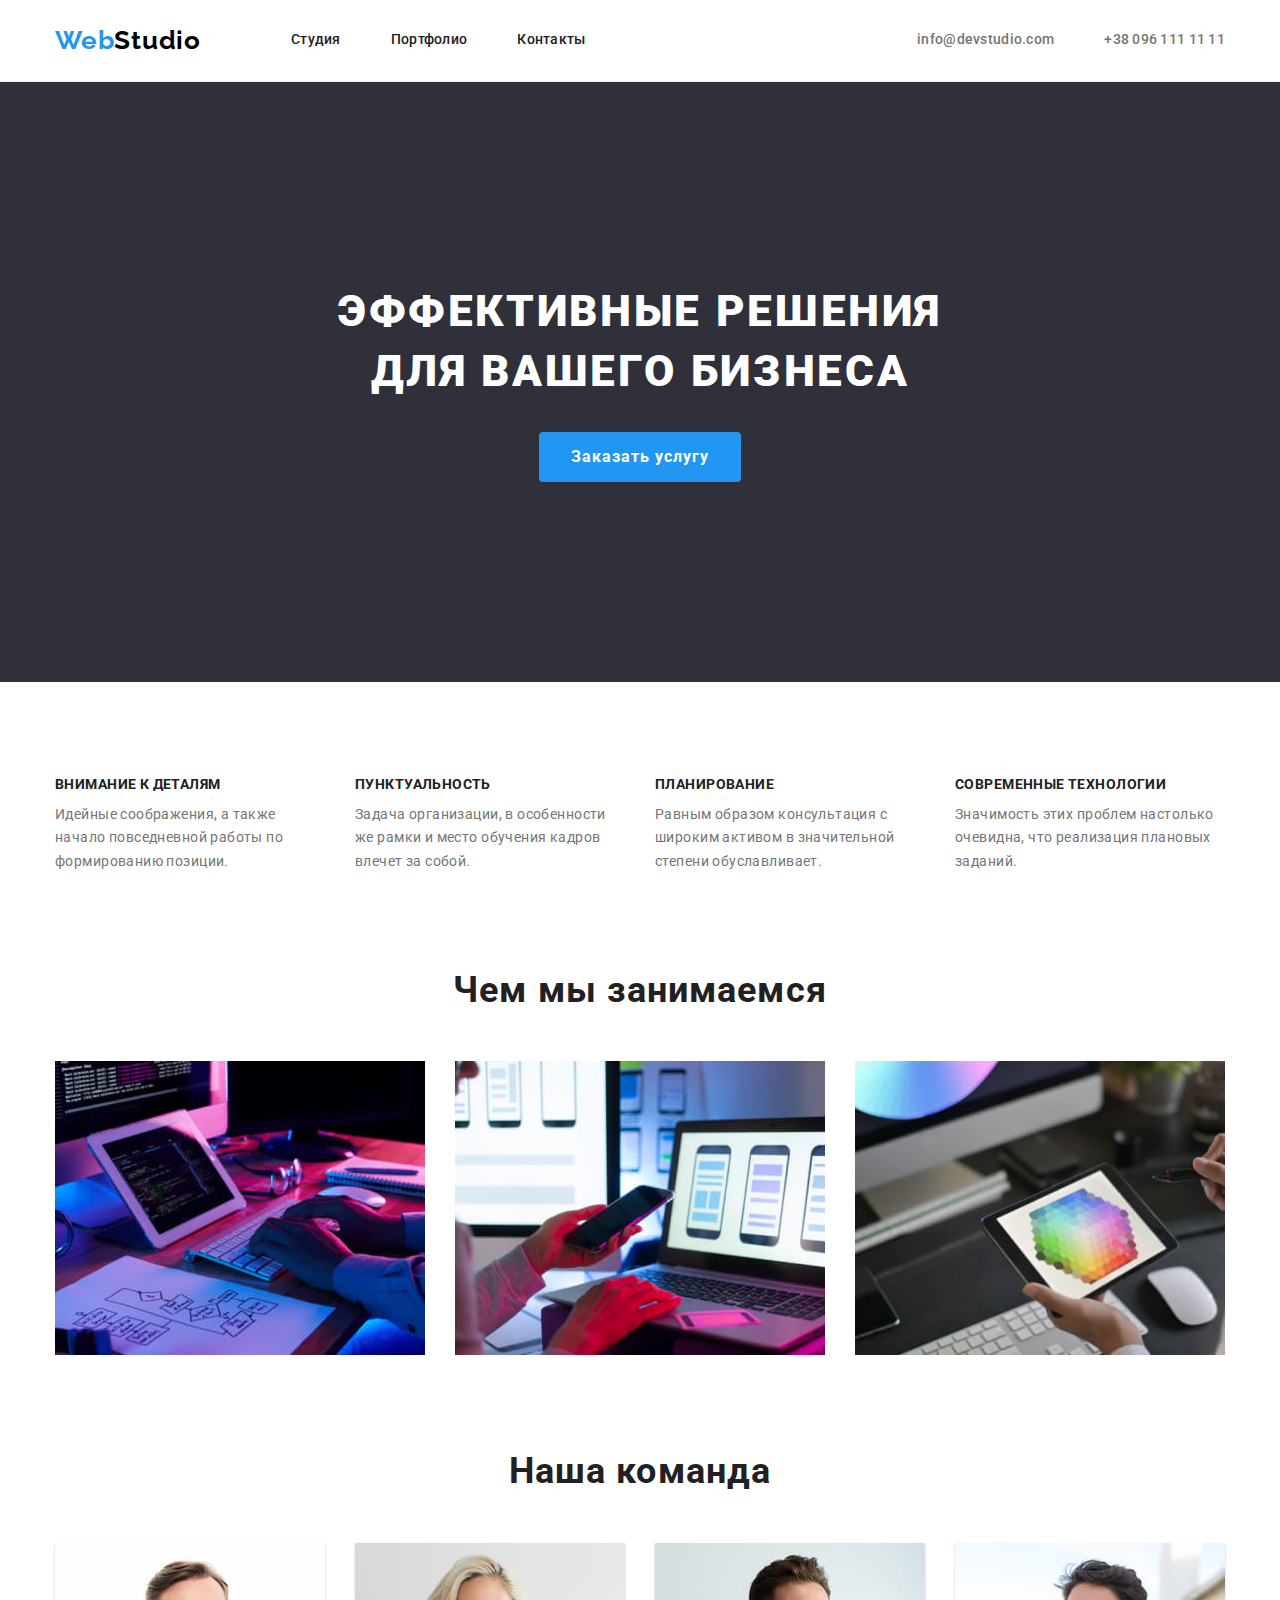
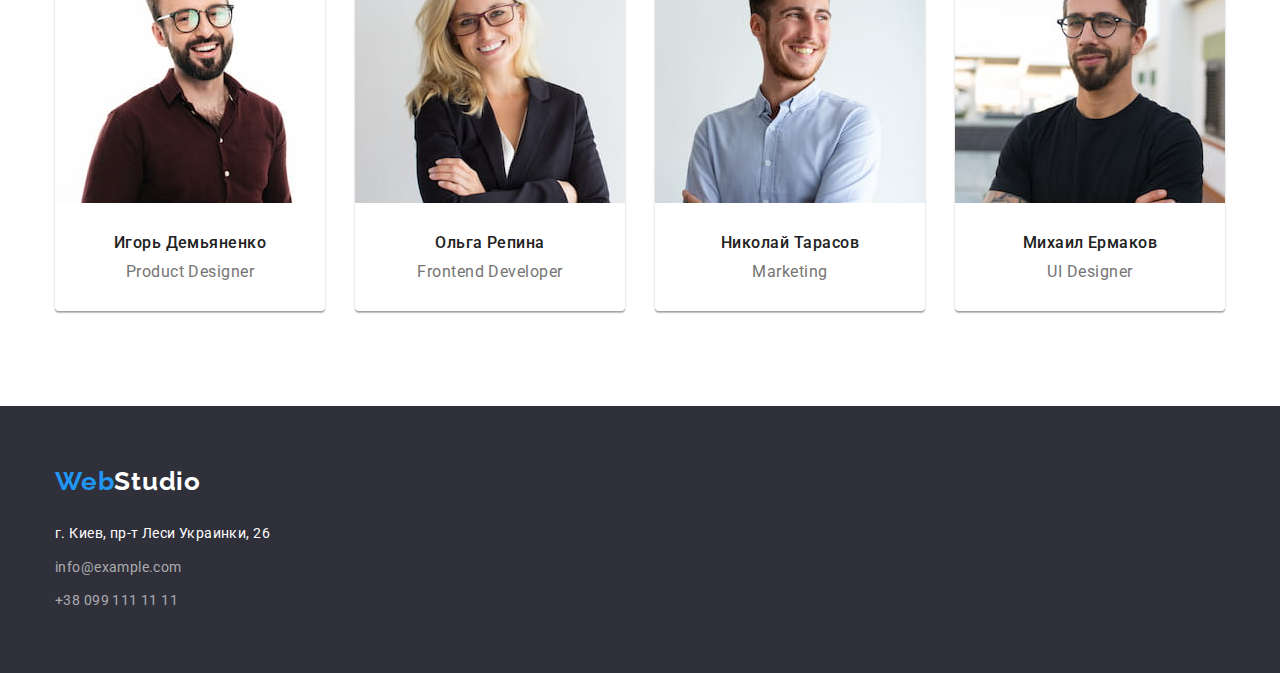
==== commit f77b5549: "Оформляет горизонтальную верстку на странице портфолио с помощью flex" ====
--- a/index.html
+++ b/index.html
@@ -28,7 +28,7 @@
         <nav>
           <ul class="site-nav list">
             <li class="site-nav-item">
-              <a href="" class="site-nav-link">Студия</a>
+              <a href="./index.html" class="site-nav-link">Студия</a>
             </li>
             <li class="site-nav-item">
               <a href="./portfolio.html" class="site-nav-link">Портфолио</a>
--- a/css/styles.css
+++ b/css/styles.css
@@ -251,6 +251,18 @@
   overflow: hidden;
 }
 
+.function {
+  display: flex;
+}
+
+.function-item {
+  width: 270px;
+}
+
+.function-item:not(:last-child) {
+  margin-right: 30px;
+}
+
 .function-subtitle {
   margin-bottom: 10px;
 
@@ -261,7 +273,6 @@
   text-transform: uppercase;
 }
 
-/* Секция преимущества */
 .function-text {
   color: var(--text-color-two);
   font-size: 14px;
@@ -269,7 +280,12 @@
   letter-spacing: 0.03em;
 }
 
-/* Секция услуги компании */
+/* Секция Услуги компании */
+
+.development {
+  display: flex;
+  justify-content: space-between;
+}
 
 .development-title,
 .team-title {
@@ -290,12 +306,18 @@
   font-size: 16px;
   line-height: 1.19;
   letter-spacing: 0.03em;
+}
+
+.team {
+  display: flex;
+  justify-content: space-between;
 }
 
 .team-item {
   border-radius: 0px 0px 4px 4px;
   box-shadow: 0px 1px 3px rgba(0, 0, 0, 0.12), 0px 1px 1px rgba(0, 0, 0, 0.14),
     0px 2px 1px rgba(0, 0, 0, 0.2);
+  text-align: center;
 }
 
 .team-text {
@@ -333,12 +355,31 @@
 }
 
 .filter {
+  display: flex;
+  justify-content: center;
   margin-bottom: 50px;
 }
 
+.filter-item:not(:last-child) {
+  margin-right: 8px;
+}
+
+/* Часть секции Портфолио */
+.portfolio {
+  display: flex;
+  flex-wrap: wrap;
+}
+
 .portfolio-item {
+  margin-right: 30px;
+
   background-color: var(--color-white);
   border: 1px solid #eeeeee;
+  width: 370px;
+}
+
+.portfolio-item:nth-child(3n) {
+  margin-right: 0;
 }
 
 .portfolio-link {
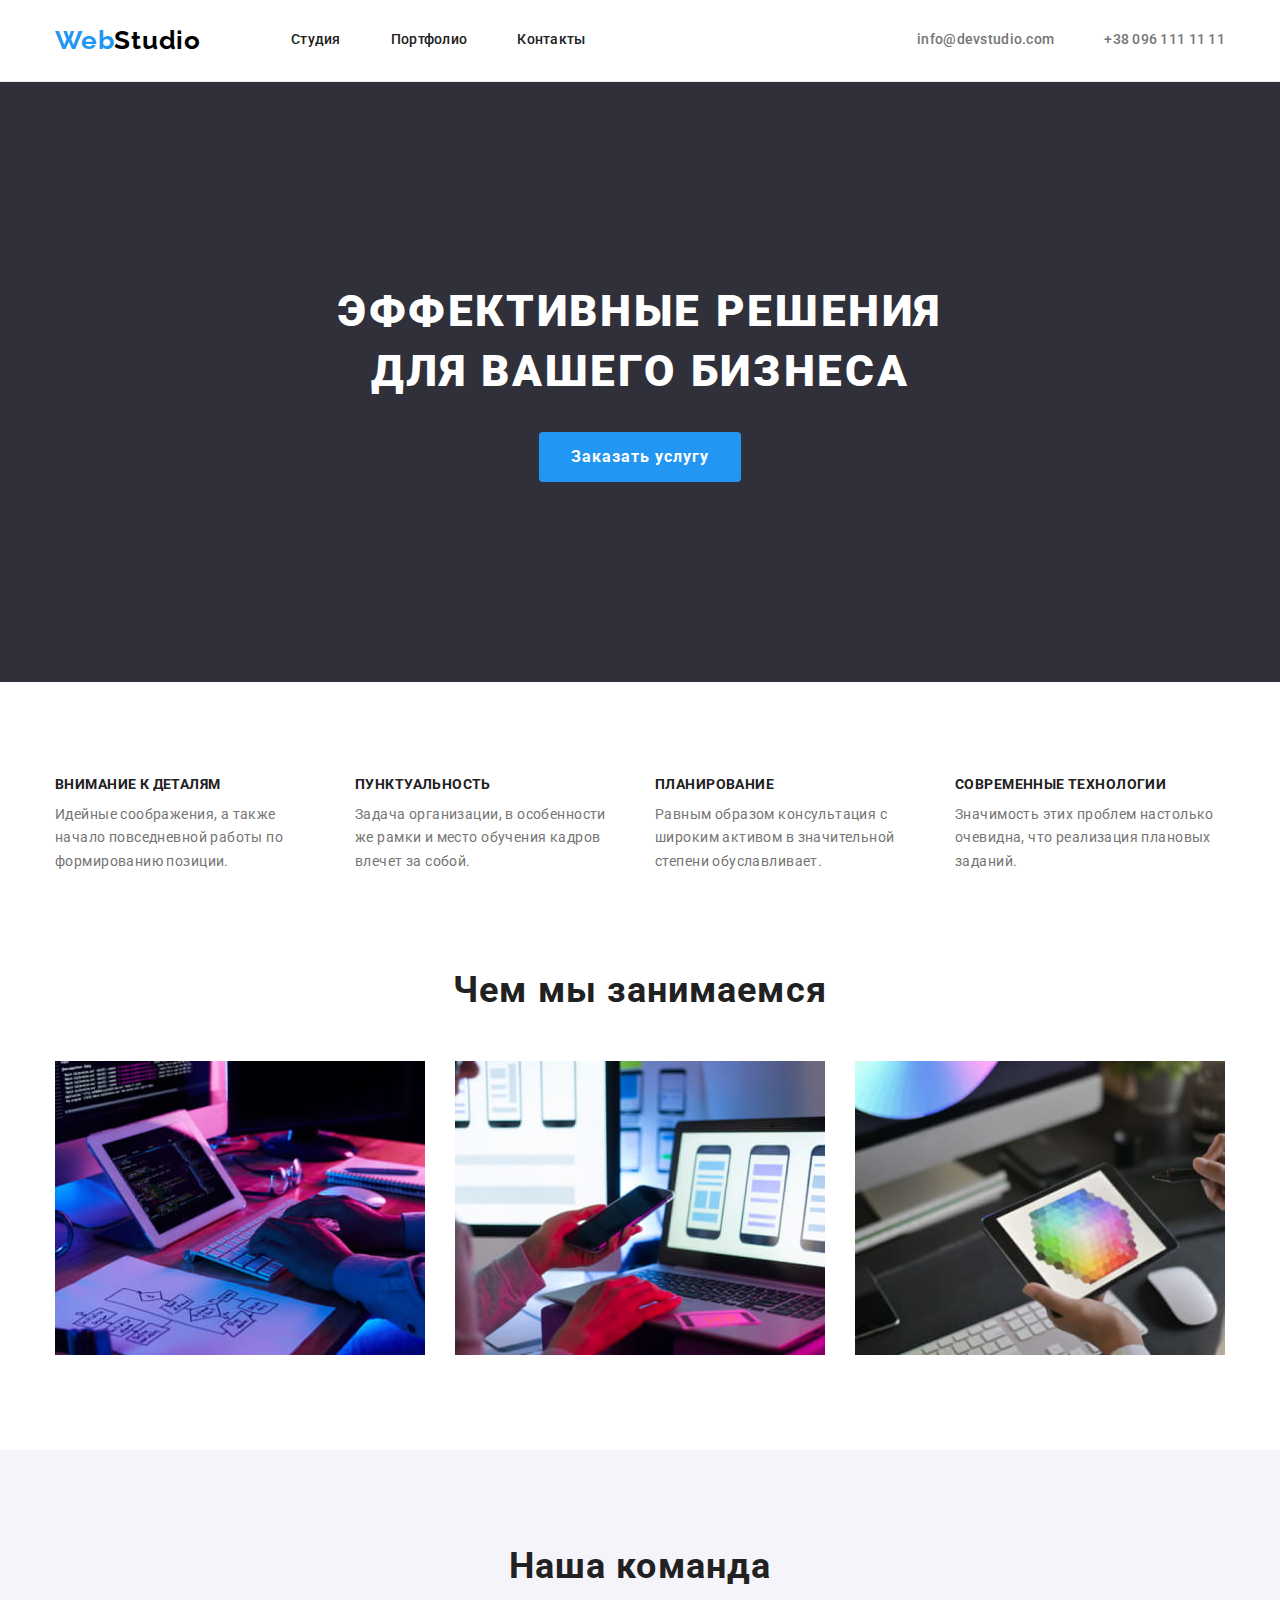
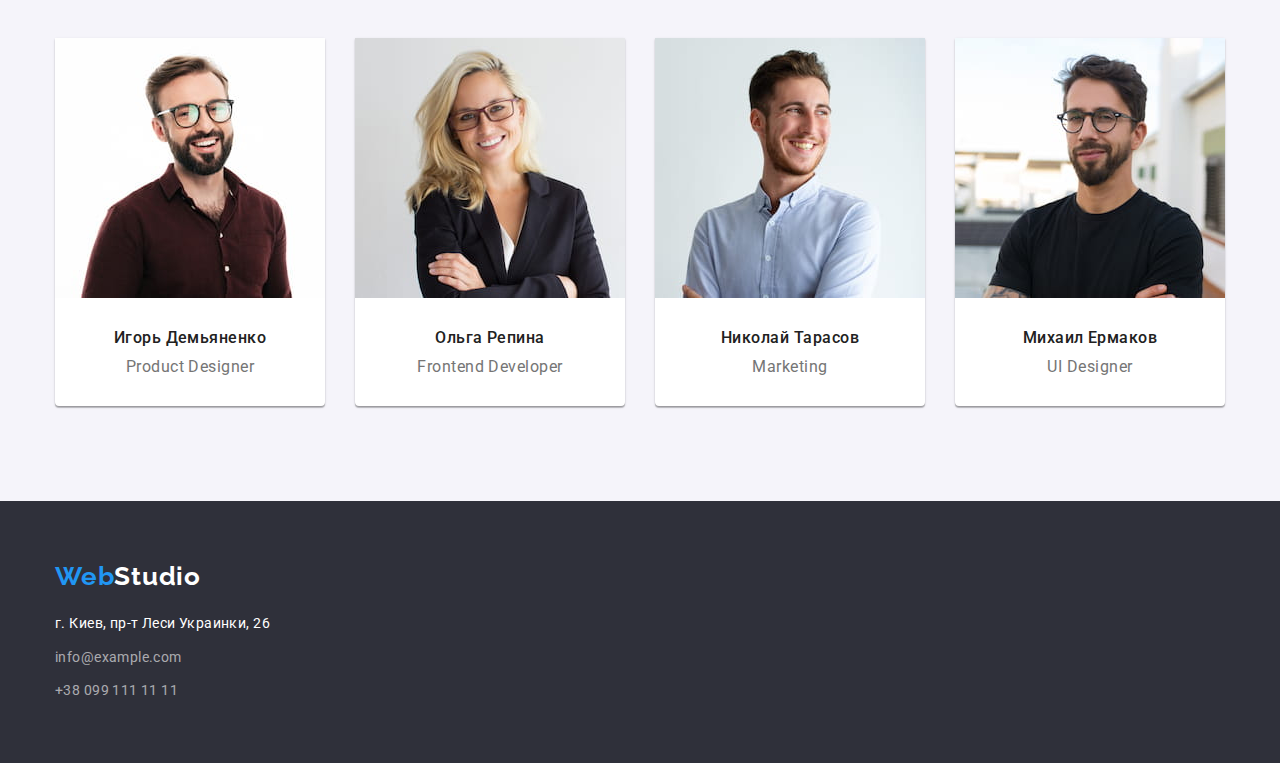
==== commit ff9c7a0f: "Вносит правки по 3-ему домашнему заданию" ====
--- a/index.html
+++ b/index.html
@@ -15,11 +15,11 @@
       href="https://cdnjs.cloudflare.com/ajax/libs/modern-normalize/1.1.0/modern-normalize.min.css"
     />
     <link rel="stylesheet" href="./css/styles.css" />
-    <title>HTML+CSS. Домашнее задание 1</title>
+    <title>Главная. Студия</title>
   </head>
 
   <body>
-    <header>
+    <header class="header">
       <div class="container page-header">
         <!-- Логотип -->
         <a href="./index.html" class="logo">Web<span class="logo-black">Studio</span></a>
@@ -53,7 +53,7 @@
 
     <main>
       <!-- Секция Hero -->
-      <section class="section-hero">
+      <section class="section-hero overlay">
         <div class="container">
           <h1 class="title-hero">Эффективные решения для вашего бизнеса</h1>
           <button type="button" class="button">Заказать услугу</button>
@@ -127,7 +127,7 @@
       </section>
 
       <!-- Секция Наша команда -->
-      <section class="section no-padding-top">
+      <section class="section fon-team">
         <div class="container">
           <h2 class="team-title">Наша команда</h2>
           <ul class="team list">
@@ -164,14 +164,14 @@
       </section>
     </main>
 
-    <footer>
+    <footer class="footer">
       <div class="container">
         <!-- Логотип в footer -->
-        <a href="./index.html" class="logo">Web<span class="logo-white">Studio</span></a>
+        <a href="./index.html" class="logo footer-logo">Web<span class="logo-white">Studio</span></a>
 
         <!-- Адрес и контакты -->
-        <address>
-          <ul class="address list">
+        <address class="address">
+          <ul class="adds-list list">
             <li class="address-item">
               <a
                 href="https://goo.gl/maps/hZ6GG7BoJjNdGrGMA"
--- a/css/styles.css
+++ b/css/styles.css
@@ -23,6 +23,7 @@
   --color-section-text-two: rgba(255, 255, 255, 0.6);
   --button-filter-color: #f5f4fa;
   --button-filter-color-hover: #188ce8;
+  --color-border: #eeeeee;
 }
 
 body {
@@ -80,7 +81,7 @@
   list-style: none;
 }
 
-header {
+.header {
   border-bottom: 1px solid #ececec;
 }
 
@@ -93,8 +94,6 @@
 .page-header {
   display: flex;
   align-items: center;
-  justify-content: flex-start;
-  flex-wrap: wrap;
 }
 
 .site-nav {
@@ -147,10 +146,16 @@
 }
 
 /* Оформление подвала сайта footer */
-footer {
-  padding: 35px 0;
+.footer {
+  padding: 60px 0;
 
   background-color: var(--background-color-section);
+}
+
+.footer-logo {
+  padding: 0;
+  margin: 0;
+  margin-bottom: 20px;
 }
 
 .address-link {
@@ -175,10 +180,6 @@
 .mail,
 .phone {
   color: var(--color-section-text-two);
-}
-
-address {
-  padding-bottom: 25px;
 }
 
 /* Оформление секции Hero */
@@ -233,10 +234,6 @@
   padding: 95px 0;
 }
 
-.section.no-padding-top {
-  padding-top: 0;
-}
-
 .visually-hidden {
   position: absolute;
   width: 1px;
@@ -282,9 +279,16 @@
 
 /* Секция Услуги компании */
 
+.no-padding-top {
+  padding-top: 0;
+}
+
 .development {
   display: flex;
-  justify-content: space-between;
+}
+
+.development-item:not(:last-child) {
+  margin-right: 30px;
 }
 
 .development-title,
@@ -299,6 +303,11 @@
 }
 
 /* Секция Наша команда */
+
+.fon-team {
+  background: var(--button-filter-color);
+}
+
 .team-subtitle {
   margin-bottom: 10px;
 
@@ -310,14 +319,18 @@
 
 .team {
   display: flex;
-  justify-content: space-between;
 }
 
 .team-item {
+  background-color: #fff;
   border-radius: 0px 0px 4px 4px;
   box-shadow: 0px 1px 3px rgba(0, 0, 0, 0.12), 0px 1px 1px rgba(0, 0, 0, 0.14),
     0px 2px 1px rgba(0, 0, 0, 0.2);
   text-align: center;
+}
+
+.team-item:not(:last-child) {
+  margin-right: 30px;
 }
 
 .team-text {
@@ -371,17 +384,21 @@
 }
 
 .portfolio-item {
+  width: calc((100% - 60px) / 3);
   margin-right: 30px;
+  margin-bottom: 30px;
 
   background-color: var(--color-white);
-  border: 1px solid #eeeeee;
-  width: 370px;
 }
 
 .portfolio-item:nth-child(3n) {
   margin-right: 0;
 }
 
+.portfolio-item:nth-last-child(-n + 3) {
+  margin-bottom: 0;
+}
+
 .portfolio-link {
   display: block;
 
@@ -389,7 +406,10 @@
 }
 
 .portfolio-text-box {
-  padding: 20px 0;
+  padding: 20px 24px;
+  border-left: 1px solid var(--color-border);
+  border-right: 1px solid var(--color-border);
+  border-bottom: 1px solid var(--color-border);
 }
 
 .portfolio-title {
